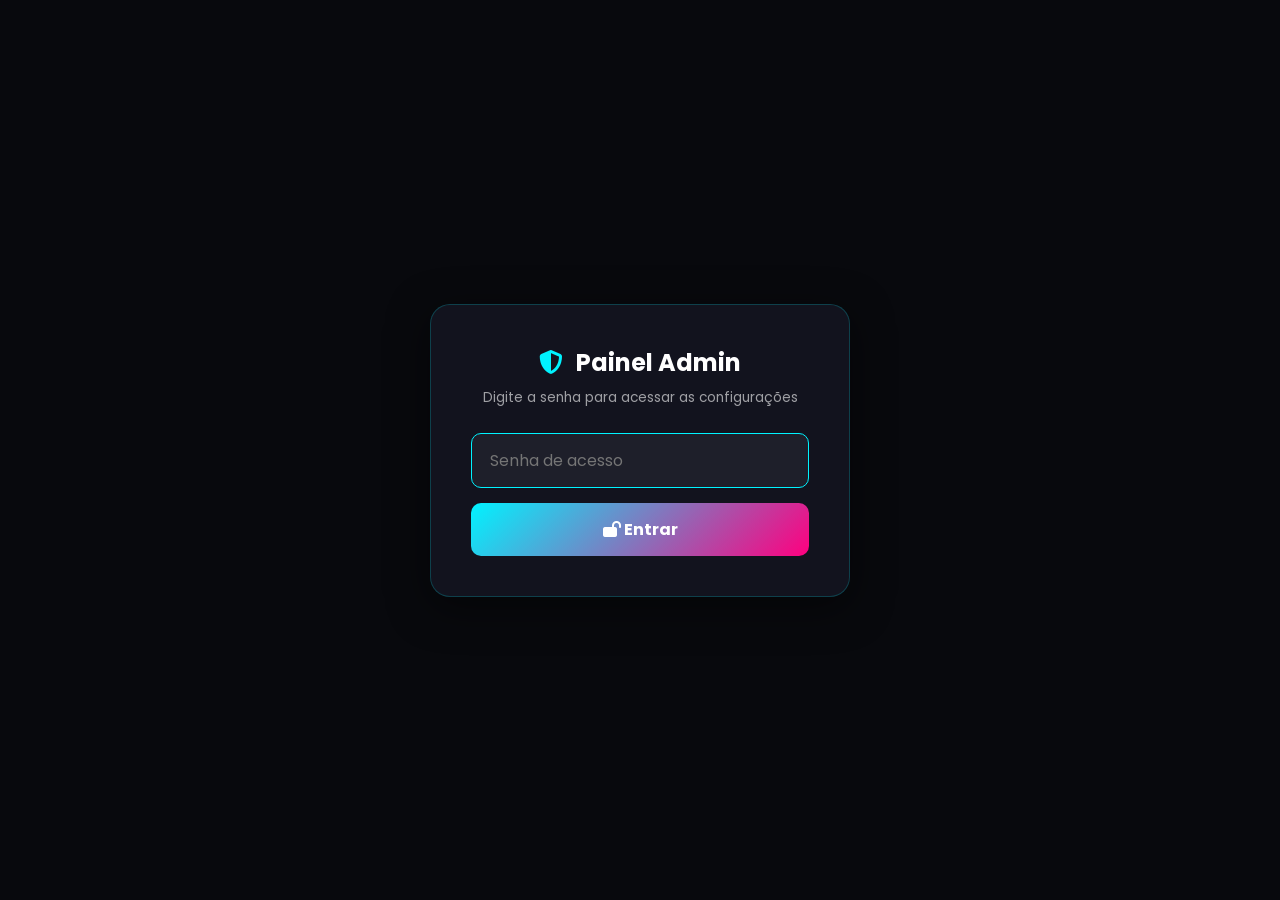
==== admin.html @ 933b1746 "Fix code review: secure logo preview, encode radioName, validate stream URL Agent-Logs-Url: https://" ====
<!DOCTYPE html>
<html lang="pt-BR">
<head>
    <meta charset="UTF-8">
    <meta name="viewport" content="width=device-width, initial-scale=1.0">
    <title>Painel Administrativo | Web Rádio</title>
    <link rel="stylesheet" href="https://cdnjs.cloudflare.com/ajax/libs/font-awesome/6.4.0/css/all.min.css">
    <style>
        @import url('https://fonts.googleapis.com/css2?family=Poppins:wght@300;500;700&display=swap');
        :root {
            --bg: #08090d;
            --panel: rgba(20,22,35,0.85);
            --cyan: #00f3ff;
            --magenta: #ff007f;
            --border: rgba(0,243,255,0.2);
            --text: #fff;
            --text-dim: rgba(255,255,255,0.6);
            --success: #00b894;
            --danger: #e74c3c;
        }
        * { margin:0; padding:0; box-sizing:border-box; font-family:'Poppins',sans-serif; }
        body { background:var(--bg); color:var(--text); min-height:100vh; }

        /* Login Screen */
        .login-screen {
            display:flex; align-items:center; justify-content:center;
            min-height:100vh; padding:20px;
        }
        .login-box {
            background:var(--panel); border:1px solid var(--border);
            border-radius:20px; padding:40px; max-width:420px; width:100%;
            text-align:center; backdrop-filter:blur(15px);
            box-shadow:0 10px 40px rgba(0,0,0,0.5);
        }
        .login-box h1 { font-size:1.5rem; margin-bottom:8px; }
        .login-box h1 i { color:var(--cyan); margin-right:8px; }
        .login-box p { color:var(--text-dim); font-size:0.85rem; margin-bottom:25px; }
        .login-box input {
            width:100%; padding:14px 18px; border:1px solid var(--border);
            background:rgba(255,255,255,0.05); color:#fff; border-radius:10px;
            font-size:1rem; margin-bottom:15px; outline:none;
            transition:border-color 0.3s;
        }
        .login-box input:focus { border-color:var(--cyan); }
        .login-box .btn-login {
            width:100%; padding:14px; background:linear-gradient(135deg,var(--cyan),var(--magenta));
            border:none; border-radius:10px; color:#fff; font-size:1rem;
            font-weight:700; cursor:pointer; transition:transform 0.2s,box-shadow 0.2s;
        }
        .login-box .btn-login:hover { transform:translateY(-2px); box-shadow:0 5px 20px rgba(0,243,255,0.3); }
        .login-error { color:var(--danger); font-size:0.85rem; margin-bottom:10px; display:none; }

        /* Admin Panel */
        .admin-panel { display:none; padding:20px; max-width:1200px; margin:0 auto; }
        .admin-panel.active { display:block; }

        .admin-header {
            display:flex; justify-content:space-between; align-items:center;
            padding:15px 25px; background:var(--panel); border:1px solid var(--border);
            border-radius:15px; margin-bottom:25px; backdrop-filter:blur(15px);
        }
        .admin-header h1 { font-size:1.3rem; }
        .admin-header h1 i { color:var(--cyan); }
        .admin-header .btn-group { display:flex; gap:10px; }
        .btn-back, .btn-logout {
            padding:10px 18px; border:1px solid var(--border); background:rgba(255,255,255,0.05);
            color:var(--text); border-radius:8px; cursor:pointer; font-size:0.85rem;
            transition:all 0.3s;
        }
        .btn-back:hover { border-color:var(--cyan); background:rgba(0,243,255,0.1); }
        .btn-logout:hover { border-color:var(--danger); background:rgba(231,76,60,0.1); color:var(--danger); }

        /* Tabs */
        .admin-tabs {
            display:flex; gap:5px; margin-bottom:20px; flex-wrap:wrap;
            background:var(--panel); padding:8px; border-radius:12px;
            border:1px solid var(--border);
        }
        .admin-tab {
            padding:10px 20px; border:none; background:transparent;
            color:var(--text-dim); border-radius:8px; cursor:pointer;
            font-size:0.85rem; transition:all 0.3s; white-space:nowrap;
        }
        .admin-tab.active { background:rgba(0,243,255,0.15); color:var(--cyan); }
        .admin-tab:hover { color:var(--text); background:rgba(255,255,255,0.05); }

        /* Tab Content */
        .tab-content { display:none; }
        .tab-content.active { display:block; }

        .config-section {
            background:var(--panel); border:1px solid var(--border);
            border-radius:15px; padding:25px; margin-bottom:20px;
            backdrop-filter:blur(15px);
        }
        .config-section h2 {
            font-size:1.1rem; margin-bottom:15px; padding-bottom:10px;
            border-bottom:1px solid var(--border);
        }
        .config-section h2 i { color:var(--cyan); margin-right:8px; }

        .form-group { margin-bottom:18px; }
        .form-group label {
            display:block; font-size:0.85rem; color:var(--text-dim);
            margin-bottom:6px; font-weight:500;
        }
        .form-group input, .form-group textarea, .form-group select {
            width:100%; padding:12px 16px; border:1px solid var(--border);
            background:rgba(255,255,255,0.05); color:#fff; border-radius:10px;
            font-size:0.9rem; outline:none; transition:border-color 0.3s;
            font-family:'Poppins',sans-serif;
        }
        .form-group input:focus, .form-group textarea:focus, .form-group select:focus {
            border-color:var(--cyan);
        }
        .form-group textarea { min-height:80px; resize:vertical; }
        .form-group select option { background:#1a1a2e; color:#fff; }
        .form-group small { display:block; color:var(--text-dim); font-size:0.75rem; margin-top:4px; }

        .form-row { display:grid; grid-template-columns:1fr 1fr; gap:15px; }
        @media(max-width:600px) { .form-row { grid-template-columns:1fr; } }

        .btn-save {
            padding:12px 30px; background:linear-gradient(135deg,var(--cyan),var(--magenta));
            border:none; border-radius:10px; color:#fff; font-size:0.95rem;
            font-weight:700; cursor:pointer; transition:transform 0.2s,box-shadow 0.2s;
        }
        .btn-save:hover { transform:translateY(-2px); box-shadow:0 5px 20px rgba(0,243,255,0.3); }

        .btn-reset {
            padding:12px 30px; border:1px solid var(--danger); background:transparent;
            border-radius:10px; color:var(--danger); font-size:0.95rem;
            cursor:pointer; transition:all 0.3s; margin-left:10px;
        }
        .btn-reset:hover { background:rgba(231,76,60,0.1); }

        .save-notice {
            display:inline-block; margin-left:15px; color:var(--success);
            font-size:0.85rem; opacity:0; transition:opacity 0.3s;
        }
        .save-notice.show { opacity:1; }

        /* Logo Preview */
        .logo-preview {
            width:80px; height:80px; border-radius:15px; border:2px solid var(--border);
            display:flex; align-items:center; justify-content:center;
            margin-top:8px; overflow:hidden; background:rgba(0,0,0,0.3);
        }
        .logo-preview img { max-width:100%; max-height:100%; object-fit:contain; }

        /* Program Cards */
        .program-list { display:flex; flex-direction:column; gap:12px; }
        .program-item {
            display:grid; grid-template-columns:120px 1fr 1fr 1fr auto; gap:10px;
            align-items:center; padding:12px; background:rgba(255,255,255,0.03);
            border-radius:10px; border:1px solid rgba(255,255,255,0.05);
        }
        .program-item input, .program-item select {
            padding:8px 12px; border:1px solid var(--border);
            background:rgba(255,255,255,0.05); color:#fff; border-radius:8px;
            font-size:0.8rem; outline:none;
        }
        .program-item .btn-remove {
            padding:8px 12px; border:1px solid var(--danger); background:transparent;
            color:var(--danger); border-radius:8px; cursor:pointer; font-size:0.8rem;
        }
        .program-item .btn-remove:hover { background:rgba(231,76,60,0.1); }
        .btn-add-program {
            padding:10px 20px; border:1px dashed var(--cyan); background:transparent;
            color:var(--cyan); border-radius:10px; cursor:pointer; font-size:0.85rem;
            margin-top:10px; transition:all 0.3s;
        }
        .btn-add-program:hover { background:rgba(0,243,255,0.1); }
        @media(max-width:768px) {
            .program-item { grid-template-columns:1fr; }
        }

        /* Server Guide */
        .server-option {
            background:rgba(255,255,255,0.03); border:1px solid var(--border);
            border-radius:12px; padding:20px; margin-bottom:15px;
            transition:border-color 0.3s;
        }
        .server-option:hover { border-color:var(--cyan); }
        .server-option h3 { font-size:1rem; margin-bottom:5px; }
        .server-option h3 i { color:var(--cyan); margin-right:6px; }
        .server-option .server-desc { color:var(--text-dim); font-size:0.85rem; margin-bottom:12px; }
        .server-option .server-price { color:var(--success); font-weight:700; font-size:0.95rem; margin-bottom:10px; }
        .server-option .server-features { list-style:none; margin-bottom:12px; }
        .server-option .server-features li {
            padding:4px 0; font-size:0.8rem; color:var(--text-dim);
        }
        .server-option .server-features li i { color:var(--cyan); margin-right:6px; width:14px; }
        .server-steps {
            background:rgba(0,0,0,0.3); border-radius:10px; padding:15px;
            margin-top:10px;
        }
        .server-steps h4 { font-size:0.9rem; margin-bottom:10px; color:var(--cyan); }
        .server-steps ol { padding-left:20px; }
        .server-steps ol li {
            padding:5px 0; font-size:0.8rem; color:var(--text-dim); line-height:1.5;
        }
        .server-steps code {
            background:rgba(0,243,255,0.1); padding:2px 8px; border-radius:4px;
            font-size:0.75rem; color:var(--cyan);
        }

        .collapse-toggle {
            background:none; border:none; color:var(--cyan); cursor:pointer;
            font-size:0.85rem; padding:5px 0;
        }
        .collapse-content { display:none; }
        .collapse-content.open { display:block; }

        /* Color swatches */
        .color-input-wrap { display:flex; align-items:center; gap:10px; }
        .color-input-wrap input[type="color"] {
            width:50px; height:40px; border:none; border-radius:8px;
            cursor:pointer; background:transparent; padding:0;
        }
        .color-input-wrap input[type="text"] { flex:1; }
    </style>
</head>
<body>
    <!-- Login Screen -->
    <div class="login-screen" id="login-screen">
        <div class="login-box">
            <h1><i class="fa-solid fa-shield-halved"></i> Painel Admin</h1>
            <p>Digite a senha para acessar as configurações</p>
            <p class="login-error" id="login-error">Senha incorreta. Tente novamente.</p>
            <input type="password" id="login-password" placeholder="Senha de acesso" autofocus>
            <button class="btn-login" id="btn-login"><i class="fa-solid fa-lock-open"></i> Entrar</button>
        </div>
    </div>

    <!-- Admin Panel -->
    <div class="admin-panel" id="admin-panel">
        <div class="admin-header">
            <h1><i class="fa-solid fa-gear"></i> Painel Administrativo</h1>
            <div class="btn-group">
                <button class="btn-back" onclick="window.location.href='index.html'"><i class="fa-solid fa-arrow-left"></i> Ver Site</button>
                <button class="btn-logout" id="btn-logout"><i class="fa-solid fa-right-from-bracket"></i> Sair</button>
            </div>
        </div>

        <!-- Tabs -->
        <div class="admin-tabs" id="admin-tabs">
            <button class="admin-tab active" data-tab="geral"><i class="fa-solid fa-sliders"></i> Geral</button>
            <button class="admin-tab" data-tab="contato"><i class="fa-solid fa-address-book"></i> Contato</button>
            <button class="admin-tab" data-tab="social"><i class="fa-solid fa-share-nodes"></i> Redes Sociais</button>
            <button class="admin-tab" data-tab="programacao"><i class="fa-solid fa-calendar-days"></i> Programação</button>
            <button class="admin-tab" data-tab="visual"><i class="fa-solid fa-palette"></i> Visual</button>
            <button class="admin-tab" data-tab="servidor"><i class="fa-solid fa-server"></i> Servidor de Música</button>
            <button class="admin-tab" data-tab="seguranca"><i class="fa-solid fa-lock"></i> Segurança</button>
        </div>

        <!-- Tab: Geral -->
        <div class="tab-content active" id="tab-geral">
            <div class="config-section">
                <h2><i class="fa-solid fa-radio"></i> Identidade da Rádio</h2>
                <div class="form-row">
                    <div class="form-group">
                        <label>Nome da Rádio</label>
                        <input type="text" id="cfg-radio-name" placeholder="Ex: Minha Web Rádio">
                    </div>
                    <div class="form-group">
                        <label>Slogan / Subtítulo</label>
                        <input type="text" id="cfg-radio-slogan" placeholder="Ex: A melhor rádio online">
                    </div>
                </div>
                <div class="form-group">
                    <label>Título da Página (Browser Tab)</label>
                    <input type="text" id="cfg-page-title" placeholder="Ex: Minha Rádio | Streaming Premium">
                </div>
                <div class="form-group">
                    <label>URL do Logo (imagem)</label>
                    <input type="text" id="cfg-logo-url" placeholder="Ex: logo.png ou https://...">
                    <small>Deixe vazio para usar o ícone padrão</small>
                    <div class="logo-preview" id="logo-preview">
                        <i class="fa-solid fa-image" style="color:var(--text-dim);font-size:1.5rem"></i>
                    </div>
                </div>
                <div class="form-group">
                    <label>Descrição da Rádio (seção Sobre)</label>
                    <textarea id="cfg-about-text" placeholder="Conte a história da sua rádio..."></textarea>
                </div>
                <div class="form-group">
                    <label>Texto do Rodapé (Copyright)</label>
                    <input type="text" id="cfg-footer-text" placeholder="Ex: © 2026 Minha Rádio. Todos os direitos reservados.">
                </div>
                <button class="btn-save" onclick="saveConfig()"><i class="fa-solid fa-floppy-disk"></i> Salvar</button>
                <span class="save-notice" id="save-notice-geral">✓ Salvo com sucesso!</span>
            </div>
        </div>

        <!-- Tab: Contato -->
        <div class="tab-content" id="tab-contato">
            <div class="config-section">
                <h2><i class="fa-solid fa-phone"></i> Informações de Contato</h2>
                <div class="form-row">
                    <div class="form-group">
                        <label>Telefone</label>
                        <input type="text" id="cfg-phone" placeholder="(11) 99999-9999">
                    </div>
                    <div class="form-group">
                        <label>WhatsApp</label>
                        <input type="text" id="cfg-whatsapp" placeholder="(11) 99999-9999">
                    </div>
                </div>
                <div class="form-group">
                    <label>Número WhatsApp (apenas números, com código do país)</label>
                    <input type="text" id="cfg-whatsapp-number" placeholder="5511999999999">
                    <small>Usado para o link do pedido musical via WhatsApp</small>
                </div>
                <div class="form-row">
                    <div class="form-group">
                        <label>E-mail</label>
                        <input type="email" id="cfg-email" placeholder="contato@minharadio.com.br">
                    </div>
                    <div class="form-group">
                        <label>Endereço</label>
                        <input type="text" id="cfg-address" placeholder="Rua ..., 123 - Centro">
                    </div>
                </div>
                <button class="btn-save" onclick="saveConfig()"><i class="fa-solid fa-floppy-disk"></i> Salvar</button>
                <span class="save-notice" id="save-notice-contato">✓ Salvo com sucesso!</span>
            </div>
        </div>

        <!-- Tab: Social -->
        <div class="tab-content" id="tab-social">
            <div class="config-section">
                <h2><i class="fa-solid fa-share-nodes"></i> Redes Sociais</h2>
                <p style="color:var(--text-dim);font-size:0.85rem;margin-bottom:15px">Insira a URL completa de cada rede social. Deixe em branco para ocultar.</p>
                <div class="form-row">
                    <div class="form-group">
                        <label><i class="fa-brands fa-instagram"></i> Instagram</label>
                        <input type="url" id="cfg-instagram" placeholder="https://instagram.com/...">
                    </div>
                    <div class="form-group">
                        <label><i class="fa-brands fa-facebook"></i> Facebook</label>
                        <input type="url" id="cfg-facebook" placeholder="https://facebook.com/...">
                    </div>
                </div>
                <div class="form-row">
                    <div class="form-group">
                        <label><i class="fa-brands fa-youtube"></i> YouTube</label>
                        <input type="url" id="cfg-youtube" placeholder="https://youtube.com/...">
                    </div>
                    <div class="form-group">
                        <label><i class="fa-brands fa-tiktok"></i> TikTok</label>
                        <input type="url" id="cfg-tiktok" placeholder="https://tiktok.com/...">
                    </div>
                </div>
                <div class="form-row">
                    <div class="form-group">
                        <label><i class="fa-brands fa-whatsapp"></i> WhatsApp (link)</label>
                        <input type="url" id="cfg-whatsapp-link" placeholder="https://wa.me/5511999999999">
                    </div>
                    <div class="form-group">
                        <label><i class="fa-brands fa-twitter"></i> Twitter / X</label>
                        <input type="url" id="cfg-twitter" placeholder="https://twitter.com/...">
                    </div>
                </div>
                <button class="btn-save" onclick="saveConfig()"><i class="fa-solid fa-floppy-disk"></i> Salvar</button>
                <span class="save-notice" id="save-notice-social">✓ Salvo com sucesso!</span>
            </div>
        </div>

        <!-- Tab: Programação -->
        <div class="tab-content" id="tab-programacao">
            <div class="config-section">
                <h2><i class="fa-solid fa-calendar-days"></i> Grade de Programação</h2>
                <p style="color:var(--text-dim);font-size:0.85rem;margin-bottom:15px">Configure os programas da sua rádio. Adicione, edite ou remova programas.</p>
                <div class="program-list" id="program-list">
                    <!-- Programs are dynamically generated -->
                </div>
                <button class="btn-add-program" id="btn-add-program"><i class="fa-solid fa-plus"></i> Adicionar Programa</button>
                <br><br>
                <button class="btn-save" onclick="saveConfig()"><i class="fa-solid fa-floppy-disk"></i> Salvar</button>
                <span class="save-notice" id="save-notice-programacao">✓ Salvo com sucesso!</span>
            </div>
        </div>

        <!-- Tab: Visual -->
        <div class="tab-content" id="tab-visual">
            <div class="config-section">
                <h2><i class="fa-solid fa-palette"></i> Personalização Visual</h2>
                <div class="form-row">
                    <div class="form-group">
                        <label>Cor Principal (Neon)</label>
                        <div class="color-input-wrap">
                            <input type="color" id="cfg-color-primary" value="#00f3ff">
                            <input type="text" id="cfg-color-primary-text" value="#00f3ff" placeholder="#00f3ff">
                        </div>
                    </div>
                    <div class="form-group">
                        <label>Cor Secundária (Accent)</label>
                        <div class="color-input-wrap">
                            <input type="color" id="cfg-color-secondary" value="#ff007f">
                            <input type="text" id="cfg-color-secondary-text" value="#ff007f" placeholder="#ff007f">
                        </div>
                    </div>
                </div>
                <div class="form-group">
                    <label>Cor de Fundo</label>
                    <div class="color-input-wrap">
                        <input type="color" id="cfg-color-bg" value="#08090d">
                        <input type="text" id="cfg-color-bg-text" value="#08090d" placeholder="#08090d">
                    </div>
                </div>
                <button class="btn-save" onclick="saveConfig()"><i class="fa-solid fa-floppy-disk"></i> Salvar</button>
                <span class="save-notice" id="save-notice-visual">✓ Salvo com sucesso!</span>
            </div>
        </div>

        <!-- Tab: Servidor -->
        <div class="tab-content" id="tab-servidor">
            <div class="config-section">
                <h2><i class="fa-solid fa-server"></i> Configuração do Servidor de Música</h2>
                <p style="color:var(--text-dim);font-size:0.85rem;margin-bottom:15px">
                    Para transmitir músicas na sua web rádio, você precisa de um servidor de streaming. Abaixo estão as opções mais populares com instruções passo a passo.
                </p>

                <div class="form-group">
                    <label>URL do Stream de Áudio (usado pelo player)</label>
                    <input type="text" id="cfg-stream-url" placeholder="Ex: https://seuservidor.com:8000/stream">
                    <small>Se configurado, o player usará este stream ao vivo em vez de arquivos locais</small>
                </div>

                <br>
                <h3 style="font-size:1rem;margin-bottom:15px;color:var(--cyan)"><i class="fa-solid fa-list-check"></i> Opções de Servidores Populares</h3>

                <!-- Icecast -->
                <div class="server-option">
                    <h3><i class="fa-solid fa-broadcast-tower"></i> Icecast2 (Gratuito / Open Source)</h3>
                    <p class="server-desc">O servidor de streaming mais usado para web rádios. Gratuito, código aberto e muito confiável.</p>
                    <p class="server-price"><i class="fa-solid fa-tag"></i> Gratuito (necessita VPS/servidor próprio)</p>
                    <ul class="server-features">
                        <li><i class="fa-solid fa-check"></i> Suporte a MP3 e OGG Vorbis</li>
                        <li><i class="fa-solid fa-check"></i> Múltiplos pontos de montagem</li>
                        <li><i class="fa-solid fa-check"></i> Painel web de administração</li>
                        <li><i class="fa-solid fa-check"></i> Estatísticas de ouvintes em tempo real</li>
                        <li><i class="fa-solid fa-check"></i> Compatível com Linux, Windows e macOS</li>
                    </ul>
                    <button class="collapse-toggle" onclick="toggleCollapse(this)"><i class="fa-solid fa-chevron-down"></i> Ver Passo a Passo</button>
                    <div class="collapse-content">
                        <div class="server-steps">
                            <h4><i class="fa-solid fa-terminal"></i> Instalação no Ubuntu/Debian</h4>
                            <ol>
                                <li>Contrate um VPS (DigitalOcean, Vultr, Linode, Contabo, etc.) com Ubuntu 22.04+</li>
                                <li>Acesse o servidor via SSH: <code>ssh root@seu-ip</code></li>
                                <li>Atualize o sistema: <code>sudo apt update &amp;&amp; sudo apt upgrade -y</code></li>
                                <li>Instale o Icecast2: <code>sudo apt install icecast2 -y</code></li>
                                <li>Configure durante a instalação: defina hostname, senhas de admin e source</li>
                                <li>Edite o arquivo de configuração: <code>sudo nano /etc/icecast2/icecast.xml</code></li>
                                <li>Ajuste as senhas, porta (padrão 8000) e limites de ouvintes</li>
                                <li>Inicie o servidor: <code>sudo systemctl start icecast2</code></li>
                                <li>Habilite inicialização automática: <code>sudo systemctl enable icecast2</code></li>
                                <li>Acesse o painel: <code>http://seu-ip:8000</code></li>
                                <li>Instale o Liquidsoap para automatizar playlists: <code>sudo apt install liquidsoap -y</code></li>
                                <li>Crie o script de playlist em <code>/etc/liquidsoap/radio.liq</code></li>
                                <li>Coloque a URL do stream no campo acima: <code>http://seu-ip:8000/stream</code></li>
                            </ol>
                        </div>
                    </div>
                </div>

                <!-- SHOUTcast -->
                <div class="server-option">
                    <h3><i class="fa-solid fa-tower-broadcast"></i> SHOUTcast (Freemium)</h3>
                    <p class="server-desc">Plataforma clássica e confiável para streaming de áudio. Versão DNAS gratuita disponível.</p>
                    <p class="server-price"><i class="fa-solid fa-tag"></i> Gratuito (DNAS) / Planos pagos a partir de $4.95/mês</p>
                    <ul class="server-features">
                        <li><i class="fa-solid fa-check"></i> Suporte a MP3 e AAC+</li>
                        <li><i class="fa-solid fa-check"></i> Painel de controle web</li>
                        <li><i class="fa-solid fa-check"></i> Suporte a playlists automáticas</li>
                        <li><i class="fa-solid fa-check"></i> Autosave e recuperação</li>
                        <li><i class="fa-solid fa-check"></i> Listagem no diretório SHOUTcast</li>
                    </ul>
                    <button class="collapse-toggle" onclick="toggleCollapse(this)"><i class="fa-solid fa-chevron-down"></i> Ver Passo a Passo</button>
                    <div class="collapse-content">
                        <div class="server-steps">
                            <h4><i class="fa-solid fa-terminal"></i> Instalação</h4>
                            <ol>
                                <li>Acesse <code>shoutcast.com</code> e baixe o SHOUTcast DNAS</li>
                                <li>Contrate um VPS ou servidor dedicado</li>
                                <li>Faça upload do DNAS para o servidor</li>
                                <li>Extraia: <code>tar -xvf sc_serv*.tar.gz</code></li>
                                <li>Configure o arquivo <code>sc_serv.conf</code>: defina porta, senha e limites</li>
                                <li>Inicie: <code>./sc_serv sc_serv.conf</code></li>
                                <li>Use o SHOUTcast Transcoder ou BUTT para enviar o áudio</li>
                                <li>Acesse: <code>http://seu-ip:8000</code></li>
                                <li>Coloque a URL do stream no campo acima</li>
                            </ol>
                        </div>
                    </div>
                </div>

                <!-- AzuraCast -->
                <div class="server-option">
                    <h3><i class="fa-solid fa-cloud"></i> AzuraCast (Gratuito / All-in-One)</h3>
                    <p class="server-desc">Solução completa e moderna para web rádios. Instalação com Docker, painel completo e fácil de usar.</p>
                    <p class="server-price"><i class="fa-solid fa-tag"></i> 100% Gratuito e Open Source</p>
                    <ul class="server-features">
                        <li><i class="fa-solid fa-check"></i> Painel de administração completo e moderno</li>
                        <li><i class="fa-solid fa-check"></i> Upload de músicas via navegador</li>
                        <li><i class="fa-solid fa-check"></i> Playlists automáticas e agendamento</li>
                        <li><i class="fa-solid fa-check"></i> Estatísticas detalhadas</li>
                        <li><i class="fa-solid fa-check"></i> Suporte a Icecast e SHOUTcast integrados</li>
                        <li><i class="fa-solid fa-check"></i> Instalação com um comando</li>
                        <li><i class="fa-solid fa-star" style="color:#ffe66d"></i> Recomendado para iniciantes!</li>
                    </ul>
                    <button class="collapse-toggle" onclick="toggleCollapse(this)"><i class="fa-solid fa-chevron-down"></i> Ver Passo a Passo</button>
                    <div class="collapse-content">
                        <div class="server-steps">
                            <h4><i class="fa-solid fa-terminal"></i> Instalação com Docker (Recomendado)</h4>
                            <ol>
                                <li>Contrate um VPS com Ubuntu 22.04+ (mínimo 2GB RAM)</li>
                                <li>Acesse via SSH: <code>ssh root@seu-ip</code></li>
                                <li>Instale com um comando: <code>curl -fsSL https://raw.githubusercontent.com/AzuraCast/AzuraCast/main/docker.sh | bash</code></li>
                                <li>Siga as instruções na tela para configurar</li>
                                <li>Acesse o painel: <code>http://seu-ip</code></li>
                                <li>Crie sua primeira estação de rádio pelo painel</li>
                                <li>Faça upload das músicas diretamente pelo navegador</li>
                                <li>Crie playlists e configure horários</li>
                                <li>Copie a URL do stream público e cole no campo acima</li>
                                <li>Pronto! Sua rádio está no ar! 🎉</li>
                            </ol>
                        </div>
                    </div>
                </div>

                <!-- Hosting Services -->
                <div class="server-option">
                    <h3><i class="fa-solid fa-headset"></i> Serviços de Hospedagem (Pronto para Usar)</h3>
                    <p class="server-desc">Se você não quer configurar servidor, contrate um serviço pronto. Apenas envie suas músicas e comece a transmitir.</p>
                    <p class="server-price"><i class="fa-solid fa-tag"></i> A partir de R$29,90/mês</p>
                    <ul class="server-features">
                        <li><i class="fa-solid fa-check"></i> <strong>Radiol.com.br</strong> — Planos a partir de R$29,90/mês</li>
                        <li><i class="fa-solid fa-check"></i> <strong>HostMídia</strong> — Streaming profissional</li>
                        <li><i class="fa-solid fa-check"></i> <strong>Maxcast</strong> — Servidor para web rádios</li>
                        <li><i class="fa-solid fa-check"></i> <strong>StreamBR</strong> — Hospedagem nacional</li>
                        <li><i class="fa-solid fa-check"></i> <strong>Zeno.fm</strong> — Plano gratuito disponível (com anúncios)</li>
                    </ul>
                    <button class="collapse-toggle" onclick="toggleCollapse(this)"><i class="fa-solid fa-chevron-down"></i> Ver Passo a Passo</button>
                    <div class="collapse-content">
                        <div class="server-steps">
                            <h4><i class="fa-solid fa-list-ol"></i> Como Contratar e Configurar</h4>
                            <ol>
                                <li>Escolha um dos serviços acima e crie uma conta</li>
                                <li>Selecione o plano adequado (quantidade de ouvintes simultâneos)</li>
                                <li>Após a ativação, você receberá os dados do servidor (IP, porta, senha)</li>
                                <li>Faça upload das suas músicas pelo painel do serviço</li>
                                <li>Configure playlists e horários de programação</li>
                                <li>Copie a URL do stream fornecida pelo serviço</li>
                                <li>Cole a URL no campo "URL do Stream de Áudio" acima</li>
                                <li>Salve as configurações e teste no seu site!</li>
                            </ol>
                        </div>
                    </div>
                </div>

                <!-- BUTT -->
                <div class="server-option">
                    <h3><i class="fa-solid fa-microphone"></i> BUTT (Broadcast Using This Tool)</h3>
                    <p class="server-desc">Software gratuito para transmitir ao vivo do seu computador para o servidor Icecast ou SHOUTcast.</p>
                    <p class="server-price"><i class="fa-solid fa-tag"></i> Gratuito</p>
                    <ul class="server-features">
                        <li><i class="fa-solid fa-check"></i> Transmita ao vivo do seu PC</li>
                        <li><i class="fa-solid fa-check"></i> Compatível com Icecast e SHOUTcast</li>
                        <li><i class="fa-solid fa-check"></i> Windows, macOS e Linux</li>
                        <li><i class="fa-solid fa-check"></i> Ideal para locutores ao vivo</li>
                    </ul>
                    <button class="collapse-toggle" onclick="toggleCollapse(this)"><i class="fa-solid fa-chevron-down"></i> Ver Passo a Passo</button>
                    <div class="collapse-content">
                        <div class="server-steps">
                            <h4><i class="fa-solid fa-terminal"></i> Configuração do BUTT</h4>
                            <ol>
                                <li>Baixe o BUTT em <code>danielnoethen.de/butt</code></li>
                                <li>Instale e abra o programa</li>
                                <li>Clique em "Settings" → "Server"</li>
                                <li>Adicione seu servidor: IP, porta, senha e ponto de montagem</li>
                                <li>Configure a qualidade do áudio (128kbps MP3 recomendado)</li>
                                <li>Selecione a entrada de áudio (microfone ou placa de som virtual)</li>
                                <li>Clique em "Play" para iniciar a transmissão</li>
                                <li>Para usar com Icecast: selecione tipo "Icecast" e preencha os dados</li>
                            </ol>
                        </div>
                    </div>
                </div>

                <br>
                <button class="btn-save" onclick="saveConfig()"><i class="fa-solid fa-floppy-disk"></i> Salvar</button>
                <span class="save-notice" id="save-notice-servidor">✓ Salvo com sucesso!</span>
            </div>
        </div>

        <!-- Tab: Segurança -->
        <div class="tab-content" id="tab-seguranca">
            <div class="config-section">
                <h2><i class="fa-solid fa-lock"></i> Alterar Senha do Painel</h2>
                <p style="color:var(--text-dim);font-size:0.85rem;margin-bottom:15px">A alteração da senha é opcional. Se não quiser alterar, deixe os campos em branco.</p>
                <div class="form-group">
                    <label>Senha Atual</label>
                    <input type="password" id="cfg-current-password" placeholder="Digite a senha atual">
                </div>
                <div class="form-group">
                    <label>Nova Senha</label>
                    <input type="password" id="cfg-new-password" placeholder="Digite a nova senha">
                </div>
                <div class="form-group">
                    <label>Confirmar Nova Senha</label>
                    <input type="password" id="cfg-confirm-password" placeholder="Confirme a nova senha">
                </div>
                <button class="btn-save" onclick="changePassword()"><i class="fa-solid fa-key"></i> Alterar Senha</button>
                <span class="save-notice" id="save-notice-seguranca"></span>
                <hr style="border-color:var(--border);margin:25px 0">
                <h2><i class="fa-solid fa-rotate-left"></i> Resetar Configurações</h2>
                <p style="color:var(--text-dim);font-size:0.85rem;margin-bottom:15px">Remove todas as personalizações e volta ao padrão original.</p>
                <button class="btn-reset" onclick="resetConfig()"><i class="fa-solid fa-trash"></i> Resetar Tudo</button>
            </div>
        </div>
    </div>

    <script>
    // =============================================
    // ADMIN PANEL LOGIC
    // =============================================
    const DEFAULT_PASSWORD = 'konex2026';
    const STORAGE_KEY = 'webradio_config';
    const PASSWORD_KEY = 'webradio_admin_password';

    // Get current password (custom or default)
    function getCurrentPassword() {
        return localStorage.getItem(PASSWORD_KEY) || DEFAULT_PASSWORD;
    }

    // Default programs
    const DEFAULT_PROGRAMS = [
        { time: '06:00 - 09:00', name: 'Bom Dia Rádio', desc: 'Comece o dia com as melhores músicas e notícias', dj: 'DJ Carlos', icon: 'sun' },
        { time: '09:00 - 12:00', name: 'Manhã Musical', desc: 'Pop, Rock e MPB para animar sua manhã', dj: 'DJ Ana', icon: 'music' },
        { time: '12:00 - 14:00', name: 'Hora do Almoço', desc: 'Músicas relaxantes para o intervalo', dj: 'DJ Roberto', icon: 'utensils' },
        { time: '14:00 - 17:00', name: 'Tarde Elétrica', desc: 'Eletrônica, Dance e Remix', dj: 'DJ Max', icon: 'bolt' },
        { time: '17:00 - 20:00', name: 'Sertanejo & Forró', desc: 'O melhor do sertanejo e forró', dj: 'DJ Paula', icon: 'guitar' },
        { time: '20:00 - 00:00', name: 'Noite Show', desc: 'Flashback, R&B e Românticas', dj: 'DJ Léo', icon: 'moon' }
    ];

    const ICON_OPTIONS = [
        { value: 'sun', label: '☀️ Sol' },
        { value: 'music', label: '🎵 Música' },
        { value: 'utensils', label: '🍴 Refeição' },
        { value: 'bolt', label: '⚡ Energia' },
        { value: 'guitar', label: '🎸 Guitarra' },
        { value: 'moon', label: '🌙 Lua' },
        { value: 'microphone', label: '🎤 Microfone' },
        { value: 'headphones', label: '🎧 Fones' },
        { value: 'star', label: '⭐ Estrela' },
        { value: 'heart', label: '❤️ Coração' },
        { value: 'fire', label: '🔥 Fogo' },
        { value: 'radio', label: '📻 Rádio' }
    ];

    // Load config from localStorage
    function loadConfig() {
        const saved = localStorage.getItem(STORAGE_KEY);
        return saved ? JSON.parse(saved) : {};
    }

    // Save config to localStorage
    function saveConfig() {
        const config = {
            radioName: document.getElementById('cfg-radio-name').value,
            radioSlogan: document.getElementById('cfg-radio-slogan').value,
            pageTitle: document.getElementById('cfg-page-title').value,
            logoUrl: document.getElementById('cfg-logo-url').value,
            aboutText: document.getElementById('cfg-about-text').value,
            footerText: document.getElementById('cfg-footer-text').value,
            phone: document.getElementById('cfg-phone').value,
            whatsapp: document.getElementById('cfg-whatsapp').value,
            whatsappNumber: document.getElementById('cfg-whatsapp-number').value,
            email: document.getElementById('cfg-email').value,
            address: document.getElementById('cfg-address').value,
            instagram: document.getElementById('cfg-instagram').value,
            facebook: document.getElementById('cfg-facebook').value,
            youtube: document.getElementById('cfg-youtube').value,
            tiktok: document.getElementById('cfg-tiktok').value,
            whatsappLink: document.getElementById('cfg-whatsapp-link').value,
            twitter: document.getElementById('cfg-twitter').value,
            colorPrimary: document.getElementById('cfg-color-primary').value,
            colorSecondary: document.getElementById('cfg-color-secondary').value,
            colorBg: document.getElementById('cfg-color-bg').value,
            streamUrl: document.getElementById('cfg-stream-url').value,
            programs: getProgramsFromUI()
        };

        localStorage.setItem(STORAGE_KEY, JSON.stringify(config));

        // Show save notices
        document.querySelectorAll('.save-notice').forEach(el => {
            el.textContent = '✓ Salvo com sucesso!';
            el.style.color = 'var(--success)';
            el.classList.add('show');
            setTimeout(() => el.classList.remove('show'), 3000);
        });
    }

    // Get programs from UI
    function getProgramsFromUI() {
        const items = document.querySelectorAll('.program-item');
        const programs = [];
        items.forEach(item => {
            const inputs = item.querySelectorAll('input');
            const select = item.querySelector('select');
            programs.push({
                time: inputs[0].value,
                name: inputs[1].value,
                desc: inputs[2].value,
                dj: inputs[3].value,
                icon: select ? select.value : 'music'
            });
        });
        return programs;
    }

    // Populate form fields from config
    function populateForm() {
        const config = loadConfig();

        document.getElementById('cfg-radio-name').value = config.radioName || '';
        document.getElementById('cfg-radio-slogan').value = config.radioSlogan || '';
        document.getElementById('cfg-page-title').value = config.pageTitle || '';
        document.getElementById('cfg-logo-url').value = config.logoUrl || '';
        document.getElementById('cfg-about-text').value = config.aboutText || '';
        document.getElementById('cfg-footer-text').value = config.footerText || '';
        document.getElementById('cfg-phone').value = config.phone || '';
        document.getElementById('cfg-whatsapp').value = config.whatsapp || '';
        document.getElementById('cfg-whatsapp-number').value = config.whatsappNumber || '';
        document.getElementById('cfg-email').value = config.email || '';
        document.getElementById('cfg-address').value = config.address || '';
        document.getElementById('cfg-instagram').value = config.instagram || '';
        document.getElementById('cfg-facebook').value = config.facebook || '';
        document.getElementById('cfg-youtube').value = config.youtube || '';
        document.getElementById('cfg-tiktok').value = config.tiktok || '';
        document.getElementById('cfg-whatsapp-link').value = config.whatsappLink || '';
        document.getElementById('cfg-twitter').value = config.twitter || '';
        document.getElementById('cfg-stream-url').value = config.streamUrl || '';

        // Colors
        const cp = config.colorPrimary || '#00f3ff';
        const cs = config.colorSecondary || '#ff007f';
        const cb = config.colorBg || '#08090d';
        document.getElementById('cfg-color-primary').value = cp;
        document.getElementById('cfg-color-primary-text').value = cp;
        document.getElementById('cfg-color-secondary').value = cs;
        document.getElementById('cfg-color-secondary-text').value = cs;
        document.getElementById('cfg-color-bg').value = cb;
        document.getElementById('cfg-color-bg-text').value = cb;

        // Logo preview
        updateLogoPreview();

        // Programs
        renderPrograms(config.programs || DEFAULT_PROGRAMS);
    }

    // Logo preview
    function updateLogoPreview() {
        const url = document.getElementById('cfg-logo-url').value;
        const preview = document.getElementById('logo-preview');
        if (url) {
            preview.innerHTML = '';
            const img = document.createElement('img');
            img.src = url;
            img.alt = 'Logo';
            preview.appendChild(img);
        } else {
            preview.innerHTML = '<i class="fa-solid fa-image" style="color:var(--text-dim);font-size:1.5rem"></i>';
        }
    }

    function escapeHtml(str) {
        const div = document.createElement('div');
        div.appendChild(document.createTextNode(str));
        return div.innerHTML;
    }

    // Render programs
    function renderPrograms(programs) {
        const list = document.getElementById('program-list');
        list.innerHTML = '';
        programs.forEach((prog, index) => {
            const item = document.createElement('div');
            item.className = 'program-item';

            let iconOptions = ICON_OPTIONS.map(opt =>
                '<option value="' + opt.value + '"' + (opt.value === prog.icon ? ' selected' : '') + '>' + opt.label + '</option>'
            ).join('');

            item.innerHTML =
                '<input type="text" value="' + escapeHtml(prog.time) + '" placeholder="Horário">' +
                '<input type="text" value="' + escapeHtml(prog.name) + '" placeholder="Nome do Programa">' +
                '<input type="text" value="' + escapeHtml(prog.desc) + '" placeholder="Descrição">' +
                '<input type="text" value="' + escapeHtml(prog.dj) + '" placeholder="DJ / Locutor">' +
                '<select>' + iconOptions + '</select>' +
                '<button class="btn-remove" onclick="removeProgram(this)"><i class="fa-solid fa-trash"></i></button>';

            list.appendChild(item);
        });
    }

    function removeProgram(btn) {
        btn.closest('.program-item').remove();
    }

    // Password change
    function changePassword() {
        const current = document.getElementById('cfg-current-password').value;
        const newPass = document.getElementById('cfg-new-password').value;
        const confirm = document.getElementById('cfg-confirm-password').value;
        const notice = document.getElementById('save-notice-seguranca');

        if (current !== getCurrentPassword()) {
            notice.textContent = '✗ Senha atual incorreta!';
            notice.style.color = 'var(--danger)';
            notice.classList.add('show');
            setTimeout(() => notice.classList.remove('show'), 3000);
            return;
        }

        if (!newPass) {
            notice.textContent = '✗ Digite a nova senha!';
            notice.style.color = 'var(--danger)';
            notice.classList.add('show');
            setTimeout(() => notice.classList.remove('show'), 3000);
            return;
        }

        if (newPass !== confirm) {
            notice.textContent = '✗ As senhas não coincidem!';
            notice.style.color = 'var(--danger)';
            notice.classList.add('show');
            setTimeout(() => notice.classList.remove('show'), 3000);
            return;
        }

        localStorage.setItem(PASSWORD_KEY, newPass);
        notice.textContent = '✓ Senha alterada com sucesso!';
        notice.style.color = 'var(--success)';
        notice.classList.add('show');
        document.getElementById('cfg-current-password').value = '';
        document.getElementById('cfg-new-password').value = '';
        document.getElementById('cfg-confirm-password').value = '';
        setTimeout(() => notice.classList.remove('show'), 3000);
    }

    // Reset config
    function resetConfig() {
        if (confirm('Tem certeza? Todas as configurações serão removidas e o site voltará ao padrão original.')) {
            localStorage.removeItem(STORAGE_KEY);
            populateForm();
            alert('✅ Configurações resetadas! O site voltou ao padrão.');
        }
    }

    // Toggle collapse sections
    function toggleCollapse(btn) {
        const content = btn.nextElementSibling;
        content.classList.toggle('open');
        const icon = btn.querySelector('i');
        if (content.classList.contains('open')) {
            icon.className = 'fa-solid fa-chevron-up';
            btn.innerHTML = '<i class="fa-solid fa-chevron-up"></i> Ocultar Passo a Passo';
        } else {
            icon.className = 'fa-solid fa-chevron-down';
            btn.innerHTML = '<i class="fa-solid fa-chevron-down"></i> Ver Passo a Passo';
        }
    }

    // =============================================
    // INIT
    // =============================================
    document.addEventListener('DOMContentLoaded', () => {
        const loginScreen = document.getElementById('login-screen');
        const adminPanel = document.getElementById('admin-panel');
        const loginBtn = document.getElementById('btn-login');
        const loginPassword = document.getElementById('login-password');
        const loginError = document.getElementById('login-error');
        const logoutBtn = document.getElementById('btn-logout');

        // Login
        function doLogin() {
            const password = loginPassword.value;
            if (password === getCurrentPassword()) {
                loginScreen.style.display = 'none';
                adminPanel.classList.add('active');
                populateForm();
            } else {
                loginError.style.display = 'block';
                loginPassword.value = '';
                loginPassword.focus();
            }
        }

        loginBtn.addEventListener('click', doLogin);
        loginPassword.addEventListener('keypress', (e) => {
            if (e.key === 'Enter') doLogin();
        });

        // Logout
        logoutBtn.addEventListener('click', () => {
            adminPanel.classList.remove('active');
            loginScreen.style.display = 'flex';
            loginPassword.value = '';
            loginError.style.display = 'none';
        });

        // Tabs
        document.querySelectorAll('.admin-tab').forEach(tab => {
            tab.addEventListener('click', () => {
                document.querySelectorAll('.admin-tab').forEach(t => t.classList.remove('active'));
                document.querySelectorAll('.tab-content').forEach(c => c.classList.remove('active'));
                tab.classList.add('active');
                document.getElementById('tab-' + tab.dataset.tab).classList.add('active');
            });
        });

        // Add program button
        document.getElementById('btn-add-program').addEventListener('click', () => {
            const list = document.getElementById('program-list');
            const item = document.createElement('div');
            item.className = 'program-item';
            let iconOptions = ICON_OPTIONS.map(opt =>
                '<option value="' + opt.value + '">' + opt.label + '</option>'
            ).join('');
            item.innerHTML =
                '<input type="text" placeholder="Horário">' +
                '<input type="text" placeholder="Nome do Programa">' +
                '<input type="text" placeholder="Descrição">' +
                '<input type="text" placeholder="DJ / Locutor">' +
                '<select>' + iconOptions + '</select>' +
                '<button class="btn-remove" onclick="removeProgram(this)"><i class="fa-solid fa-trash"></i></button>';
            list.appendChild(item);
        });

        // Color sync
        function syncColors(colorId, textId) {
            const color = document.getElementById(colorId);
            const text = document.getElementById(textId);
            color.addEventListener('input', () => { text.value = color.value; });
            text.addEventListener('input', () => {
                if (/^#[0-9A-Fa-f]{6}$/.test(text.value)) {
                    color.value = text.value;
                }
            });
        }
        syncColors('cfg-color-primary', 'cfg-color-primary-text');
        syncColors('cfg-color-secondary', 'cfg-color-secondary-text');
        syncColors('cfg-color-bg', 'cfg-color-bg-text');

        // Logo preview on change
        document.getElementById('cfg-logo-url').addEventListener('input', updateLogoPreview);
    });
    </script>
</body>
</html>
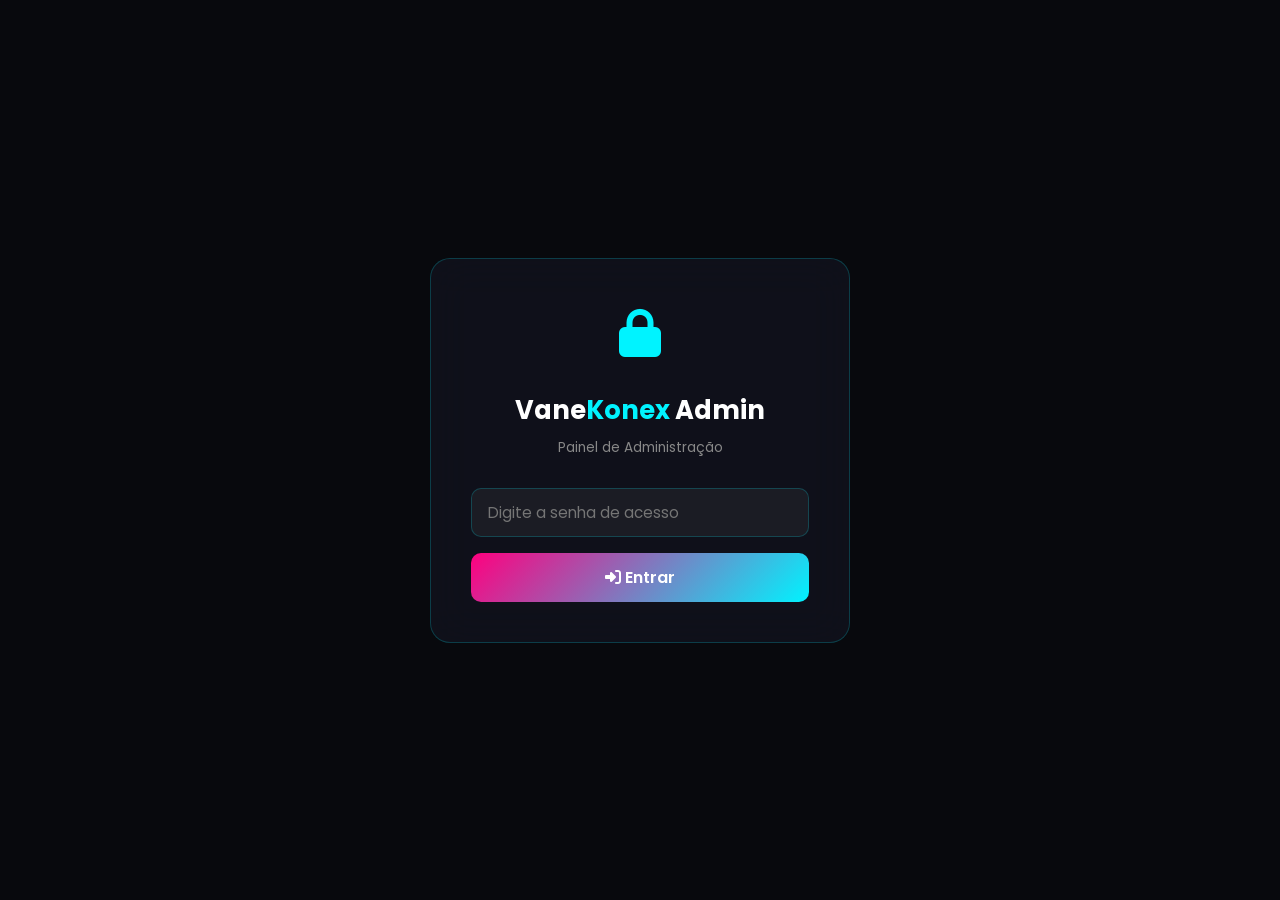
==== commit 3f1724aa: "Add admin panel, locutora section, VDJ integration, remove artistas - Remove 'Artistas em Destaque' " ====
--- a/admin.html
+++ b/admin.html
@@ -3,304 +3,435 @@
 <head>
     <meta charset="UTF-8">
     <meta name="viewport" content="width=device-width, initial-scale=1.0">
-    <title>Painel Administrativo | Web Rádio</title>
+    <title>Admin - VaneKonex Rádio</title>
     <link rel="stylesheet" href="https://cdnjs.cloudflare.com/ajax/libs/font-awesome/6.4.0/css/all.min.css">
     <style>
         @import url('https://fonts.googleapis.com/css2?family=Poppins:wght@300;500;700&display=swap');
+
         :root {
-            --bg: #08090d;
-            --panel: rgba(20,22,35,0.85);
-            --cyan: #00f3ff;
-            --magenta: #ff007f;
-            --border: rgba(0,243,255,0.2);
-            --text: #fff;
-            --text-dim: rgba(255,255,255,0.6);
-            --success: #00b894;
-            --danger: #e74c3c;
-        }
-        * { margin:0; padding:0; box-sizing:border-box; font-family:'Poppins',sans-serif; }
-        body { background:var(--bg); color:var(--text); min-height:100vh; }
+            --bg-color: #08090d;
+            --neon-cyan: #00f3ff;
+            --neon-magenta: #ff007f;
+            --glass-bg: rgba(20, 22, 35, 0.6);
+            --glass-border: rgba(0, 243, 255, 0.2);
+        }
+
+        * { margin: 0; padding: 0; box-sizing: border-box; font-family: 'Poppins', sans-serif; }
+        html { scroll-behavior: smooth; }
+
+        body {
+            background-color: var(--bg-color);
+            color: #fff;
+            min-height: 100vh;
+            overflow-x: hidden;
+        }
 
         /* Login Screen */
         .login-screen {
-            display:flex; align-items:center; justify-content:center;
-            min-height:100vh; padding:20px;
-        }
-        .login-box {
-            background:var(--panel); border:1px solid var(--border);
-            border-radius:20px; padding:40px; max-width:420px; width:100%;
-            text-align:center; backdrop-filter:blur(15px);
-            box-shadow:0 10px 40px rgba(0,0,0,0.5);
-        }
-        .login-box h1 { font-size:1.5rem; margin-bottom:8px; }
-        .login-box h1 i { color:var(--cyan); margin-right:8px; }
-        .login-box p { color:var(--text-dim); font-size:0.85rem; margin-bottom:25px; }
-        .login-box input {
-            width:100%; padding:14px 18px; border:1px solid var(--border);
-            background:rgba(255,255,255,0.05); color:#fff; border-radius:10px;
-            font-size:1rem; margin-bottom:15px; outline:none;
-            transition:border-color 0.3s;
-        }
-        .login-box input:focus { border-color:var(--cyan); }
-        .login-box .btn-login {
-            width:100%; padding:14px; background:linear-gradient(135deg,var(--cyan),var(--magenta));
-            border:none; border-radius:10px; color:#fff; font-size:1rem;
-            font-weight:700; cursor:pointer; transition:transform 0.2s,box-shadow 0.2s;
-        }
-        .login-box .btn-login:hover { transform:translateY(-2px); box-shadow:0 5px 20px rgba(0,243,255,0.3); }
-        .login-error { color:var(--danger); font-size:0.85rem; margin-bottom:10px; display:none; }
-
-        /* Admin Panel */
-        .admin-panel { display:none; padding:20px; max-width:1200px; margin:0 auto; }
-        .admin-panel.active { display:block; }
+            display: flex;
+            align-items: center;
+            justify-content: center;
+            min-height: 100vh;
+            padding: 20px;
+        }
+        .login-card {
+            background: var(--glass-bg);
+            border: 1px solid var(--glass-border);
+            backdrop-filter: blur(20px);
+            border-radius: 20px;
+            padding: 40px;
+            width: 100%;
+            max-width: 420px;
+            text-align: center;
+        }
+        .login-card h1 {
+            font-size: 1.6rem;
+            margin-bottom: 8px;
+        }
+        .login-card h1 span { color: var(--neon-cyan); }
+        .login-card .login-subtitle {
+            color: #888;
+            font-size: 0.85rem;
+            margin-bottom: 30px;
+        }
+        .login-card .login-icon {
+            font-size: 3rem;
+            color: var(--neon-cyan);
+            margin-bottom: 20px;
+        }
+        .login-card input {
+            width: 100%;
+            padding: 12px 16px;
+            background: rgba(255,255,255,0.05);
+            border: 1px solid var(--glass-border);
+            border-radius: 10px;
+            color: #fff;
+            font-size: 0.95rem;
+            margin-bottom: 16px;
+            outline: none;
+            transition: border-color 0.3s;
+        }
+        .login-card input:focus {
+            border-color: var(--neon-cyan);
+        }
+        .login-error {
+            color: #e74c3c;
+            font-size: 0.82rem;
+            margin-bottom: 12px;
+            display: none;
+        }
+        .btn-login {
+            width: 100%;
+            padding: 12px;
+            background: linear-gradient(135deg, var(--neon-magenta), var(--neon-cyan));
+            border: none;
+            border-radius: 10px;
+            color: #fff;
+            font-size: 1rem;
+            font-weight: 600;
+            cursor: pointer;
+            transition: opacity 0.3s, transform 0.2s;
+        }
+        .btn-login:hover { opacity: 0.9; transform: translateY(-1px); }
+
+        /* Dashboard */
+        .dashboard { display: none; }
+        .dashboard.active { display: block; }
 
         .admin-header {
-            display:flex; justify-content:space-between; align-items:center;
-            padding:15px 25px; background:var(--panel); border:1px solid var(--border);
-            border-radius:15px; margin-bottom:25px; backdrop-filter:blur(15px);
-        }
-        .admin-header h1 { font-size:1.3rem; }
-        .admin-header h1 i { color:var(--cyan); }
-        .admin-header .btn-group { display:flex; gap:10px; }
-        .btn-back, .btn-logout {
-            padding:10px 18px; border:1px solid var(--border); background:rgba(255,255,255,0.05);
-            color:var(--text); border-radius:8px; cursor:pointer; font-size:0.85rem;
-            transition:all 0.3s;
-        }
-        .btn-back:hover { border-color:var(--cyan); background:rgba(0,243,255,0.1); }
-        .btn-logout:hover { border-color:var(--danger); background:rgba(231,76,60,0.1); color:var(--danger); }
+            background: var(--glass-bg);
+            border-bottom: 1px solid var(--glass-border);
+            backdrop-filter: blur(20px);
+            padding: 14px 24px;
+            display: flex;
+            align-items: center;
+            justify-content: space-between;
+            position: sticky;
+            top: 0;
+            z-index: 100;
+        }
+        .admin-header h2 {
+            font-size: 1.1rem;
+            display: flex;
+            align-items: center;
+            gap: 10px;
+        }
+        .admin-header h2 span { color: var(--neon-cyan); }
+        .btn-logout {
+            padding: 8px 18px;
+            background: rgba(231,76,60,0.2);
+            border: 1px solid rgba(231,76,60,0.4);
+            border-radius: 8px;
+            color: #e74c3c;
+            cursor: pointer;
+            font-size: 0.82rem;
+            font-weight: 600;
+            transition: all 0.3s;
+        }
+        .btn-logout:hover {
+            background: rgba(231,76,60,0.35);
+        }
 
         /* Tabs */
         .admin-tabs {
-            display:flex; gap:5px; margin-bottom:20px; flex-wrap:wrap;
-            background:var(--panel); padding:8px; border-radius:12px;
-            border:1px solid var(--border);
+            display: flex;
+            flex-wrap: wrap;
+            gap: 6px;
+            padding: 16px 24px;
+            border-bottom: 1px solid rgba(255,255,255,0.05);
+            background: rgba(8,9,13,0.6);
         }
         .admin-tab {
-            padding:10px 20px; border:none; background:transparent;
-            color:var(--text-dim); border-radius:8px; cursor:pointer;
-            font-size:0.85rem; transition:all 0.3s; white-space:nowrap;
-        }
-        .admin-tab.active { background:rgba(0,243,255,0.15); color:var(--cyan); }
-        .admin-tab:hover { color:var(--text); background:rgba(255,255,255,0.05); }
-
-        /* Tab Content */
-        .tab-content { display:none; }
-        .tab-content.active { display:block; }
-
-        .config-section {
-            background:var(--panel); border:1px solid var(--border);
-            border-radius:15px; padding:25px; margin-bottom:20px;
-            backdrop-filter:blur(15px);
-        }
-        .config-section h2 {
-            font-size:1.1rem; margin-bottom:15px; padding-bottom:10px;
-            border-bottom:1px solid var(--border);
-        }
-        .config-section h2 i { color:var(--cyan); margin-right:8px; }
-
-        .form-group { margin-bottom:18px; }
+            padding: 8px 16px;
+            background: rgba(255,255,255,0.04);
+            border: 1px solid transparent;
+            border-radius: 8px;
+            color: #aaa;
+            cursor: pointer;
+            font-size: 0.8rem;
+            font-weight: 500;
+            transition: all 0.3s;
+            display: flex;
+            align-items: center;
+            gap: 6px;
+        }
+        .admin-tab:hover { color: #fff; background: rgba(255,255,255,0.08); }
+        .admin-tab.active {
+            color: var(--neon-cyan);
+            border-color: var(--neon-cyan);
+            background: rgba(0,243,255,0.08);
+        }
+
+        /* Content panels */
+        .admin-content {
+            padding: 24px;
+            max-width: 900px;
+            margin: 0 auto;
+        }
+        .admin-panel {
+            display: none;
+        }
+        .admin-panel.active { display: block; }
+
+        .panel-title {
+            font-size: 1.2rem;
+            font-weight: 700;
+            margin-bottom: 20px;
+            display: flex;
+            align-items: center;
+            gap: 10px;
+        }
+        .panel-title i { color: var(--neon-cyan); }
+
+        .form-group {
+            margin-bottom: 18px;
+        }
         .form-group label {
-            display:block; font-size:0.85rem; color:var(--text-dim);
-            margin-bottom:6px; font-weight:500;
-        }
-        .form-group input, .form-group textarea, .form-group select {
-            width:100%; padding:12px 16px; border:1px solid var(--border);
-            background:rgba(255,255,255,0.05); color:#fff; border-radius:10px;
-            font-size:0.9rem; outline:none; transition:border-color 0.3s;
-            font-family:'Poppins',sans-serif;
-        }
-        .form-group input:focus, .form-group textarea:focus, .form-group select:focus {
-            border-color:var(--cyan);
-        }
-        .form-group textarea { min-height:80px; resize:vertical; }
-        .form-group select option { background:#1a1a2e; color:#fff; }
-        .form-group small { display:block; color:var(--text-dim); font-size:0.75rem; margin-top:4px; }
-
-        .form-row { display:grid; grid-template-columns:1fr 1fr; gap:15px; }
-        @media(max-width:600px) { .form-row { grid-template-columns:1fr; } }
+            display: block;
+            font-size: 0.82rem;
+            color: #aaa;
+            margin-bottom: 6px;
+            font-weight: 500;
+        }
+        .form-group input,
+        .form-group textarea,
+        .form-group select {
+            width: 100%;
+            padding: 10px 14px;
+            background: rgba(255,255,255,0.05);
+            border: 1px solid var(--glass-border);
+            border-radius: 8px;
+            color: #fff;
+            font-size: 0.9rem;
+            outline: none;
+            transition: border-color 0.3s;
+            font-family: 'Poppins', sans-serif;
+        }
+        .form-group input:focus,
+        .form-group textarea:focus {
+            border-color: var(--neon-cyan);
+        }
+        .form-group textarea { resize: vertical; min-height: 80px; }
+
+        .form-row {
+            display: grid;
+            grid-template-columns: 1fr 1fr;
+            gap: 16px;
+        }
+        @media (max-width: 600px) {
+            .form-row { grid-template-columns: 1fr; }
+        }
 
         .btn-save {
-            padding:12px 30px; background:linear-gradient(135deg,var(--cyan),var(--magenta));
-            border:none; border-radius:10px; color:#fff; font-size:0.95rem;
-            font-weight:700; cursor:pointer; transition:transform 0.2s,box-shadow 0.2s;
-        }
-        .btn-save:hover { transform:translateY(-2px); box-shadow:0 5px 20px rgba(0,243,255,0.3); }
-
-        .btn-reset {
-            padding:12px 30px; border:1px solid var(--danger); background:transparent;
-            border-radius:10px; color:var(--danger); font-size:0.95rem;
-            cursor:pointer; transition:all 0.3s; margin-left:10px;
-        }
-        .btn-reset:hover { background:rgba(231,76,60,0.1); }
-
-        .save-notice {
-            display:inline-block; margin-left:15px; color:var(--success);
-            font-size:0.85rem; opacity:0; transition:opacity 0.3s;
-        }
-        .save-notice.show { opacity:1; }
-
-        /* Logo Preview */
-        .logo-preview {
-            width:80px; height:80px; border-radius:15px; border:2px solid var(--border);
-            display:flex; align-items:center; justify-content:center;
-            margin-top:8px; overflow:hidden; background:rgba(0,0,0,0.3);
-        }
-        .logo-preview img { max-width:100%; max-height:100%; object-fit:contain; }
-
-        /* Program Cards */
-        .program-list { display:flex; flex-direction:column; gap:12px; }
-        .program-item {
-            display:grid; grid-template-columns:120px 1fr 1fr 1fr auto; gap:10px;
-            align-items:center; padding:12px; background:rgba(255,255,255,0.03);
-            border-radius:10px; border:1px solid rgba(255,255,255,0.05);
-        }
-        .program-item input, .program-item select {
-            padding:8px 12px; border:1px solid var(--border);
-            background:rgba(255,255,255,0.05); color:#fff; border-radius:8px;
-            font-size:0.8rem; outline:none;
-        }
-        .program-item .btn-remove {
-            padding:8px 12px; border:1px solid var(--danger); background:transparent;
-            color:var(--danger); border-radius:8px; cursor:pointer; font-size:0.8rem;
-        }
-        .program-item .btn-remove:hover { background:rgba(231,76,60,0.1); }
-        .btn-add-program {
-            padding:10px 20px; border:1px dashed var(--cyan); background:transparent;
-            color:var(--cyan); border-radius:10px; cursor:pointer; font-size:0.85rem;
-            margin-top:10px; transition:all 0.3s;
-        }
-        .btn-add-program:hover { background:rgba(0,243,255,0.1); }
-        @media(max-width:768px) {
-            .program-item { grid-template-columns:1fr; }
-        }
-
-        /* Server Guide */
-        .server-option {
-            background:rgba(255,255,255,0.03); border:1px solid var(--border);
-            border-radius:12px; padding:20px; margin-bottom:15px;
-            transition:border-color 0.3s;
-        }
-        .server-option:hover { border-color:var(--cyan); }
-        .server-option h3 { font-size:1rem; margin-bottom:5px; }
-        .server-option h3 i { color:var(--cyan); margin-right:6px; }
-        .server-option .server-desc { color:var(--text-dim); font-size:0.85rem; margin-bottom:12px; }
-        .server-option .server-price { color:var(--success); font-weight:700; font-size:0.95rem; margin-bottom:10px; }
-        .server-option .server-features { list-style:none; margin-bottom:12px; }
-        .server-option .server-features li {
-            padding:4px 0; font-size:0.8rem; color:var(--text-dim);
-        }
-        .server-option .server-features li i { color:var(--cyan); margin-right:6px; width:14px; }
-        .server-steps {
-            background:rgba(0,0,0,0.3); border-radius:10px; padding:15px;
-            margin-top:10px;
-        }
-        .server-steps h4 { font-size:0.9rem; margin-bottom:10px; color:var(--cyan); }
-        .server-steps ol { padding-left:20px; }
-        .server-steps ol li {
-            padding:5px 0; font-size:0.8rem; color:var(--text-dim); line-height:1.5;
-        }
-        .server-steps code {
-            background:rgba(0,243,255,0.1); padding:2px 8px; border-radius:4px;
-            font-size:0.75rem; color:var(--cyan);
-        }
-
-        .collapse-toggle {
-            background:none; border:none; color:var(--cyan); cursor:pointer;
-            font-size:0.85rem; padding:5px 0;
-        }
-        .collapse-content { display:none; }
-        .collapse-content.open { display:block; }
-
-        /* Color swatches */
-        .color-input-wrap { display:flex; align-items:center; gap:10px; }
-        .color-input-wrap input[type="color"] {
-            width:50px; height:40px; border:none; border-radius:8px;
-            cursor:pointer; background:transparent; padding:0;
-        }
-        .color-input-wrap input[type="text"] { flex:1; }
+            padding: 11px 28px;
+            background: linear-gradient(135deg, var(--neon-magenta), var(--neon-cyan));
+            border: none;
+            border-radius: 10px;
+            color: #fff;
+            font-size: 0.9rem;
+            font-weight: 600;
+            cursor: pointer;
+            transition: opacity 0.3s, transform 0.2s;
+            margin-top: 8px;
+        }
+        .btn-save:hover { opacity: 0.9; transform: translateY(-1px); }
+
+        .save-feedback {
+            display: inline-block;
+            margin-left: 12px;
+            font-size: 0.82rem;
+            color: #2ecc71;
+            opacity: 0;
+            transition: opacity 0.3s;
+        }
+        .save-feedback.show { opacity: 1; }
+
+        /* Schedule table */
+        .schedule-table {
+            width: 100%;
+            border-collapse: collapse;
+            margin-bottom: 16px;
+        }
+        .schedule-table th,
+        .schedule-table td {
+            padding: 10px 12px;
+            border: 1px solid var(--glass-border);
+            text-align: left;
+            font-size: 0.85rem;
+        }
+        .schedule-table th {
+            background: rgba(0,243,255,0.08);
+            color: var(--neon-cyan);
+            font-weight: 600;
+        }
+        .schedule-table input {
+            width: 100%;
+            padding: 6px 8px;
+            background: rgba(255,255,255,0.05);
+            border: 1px solid var(--glass-border);
+            border-radius: 6px;
+            color: #fff;
+            font-size: 0.82rem;
+            outline: none;
+        }
+        .schedule-table input:focus { border-color: var(--neon-cyan); }
+        .btn-add-row {
+            padding: 6px 14px;
+            background: rgba(0,243,255,0.1);
+            border: 1px solid var(--neon-cyan);
+            border-radius: 6px;
+            color: var(--neon-cyan);
+            cursor: pointer;
+            font-size: 0.78rem;
+            font-weight: 600;
+            margin-bottom: 16px;
+            transition: all 0.3s;
+        }
+        .btn-add-row:hover { background: rgba(0,243,255,0.2); }
+        .btn-remove-row {
+            padding: 4px 10px;
+            background: rgba(231,76,60,0.15);
+            border: 1px solid rgba(231,76,60,0.3);
+            border-radius: 4px;
+            color: #e74c3c;
+            cursor: pointer;
+            font-size: 0.7rem;
+            transition: all 0.3s;
+        }
+        .btn-remove-row:hover { background: rgba(231,76,60,0.3); }
+
+        /* Color preview */
+        .color-preview {
+            display: inline-block;
+            width: 28px;
+            height: 28px;
+            border-radius: 6px;
+            border: 2px solid var(--glass-border);
+            vertical-align: middle;
+            margin-left: 10px;
+        }
+
+        /* Responsive */
+        @media (max-width: 768px) {
+            .admin-tabs {
+                padding: 12px 16px;
+                gap: 4px;
+            }
+            .admin-tab {
+                padding: 6px 10px;
+                font-size: 0.72rem;
+            }
+            .admin-content { padding: 16px; }
+            .admin-header { padding: 12px 16px; }
+        }
+
+        /* Toast */
+        .toast {
+            position: fixed;
+            bottom: 24px;
+            right: 24px;
+            padding: 14px 22px;
+            border-radius: 10px;
+            font-size: 0.85rem;
+            font-weight: 500;
+            z-index: 9999;
+            opacity: 0;
+            transform: translateY(20px);
+            transition: all 0.4s ease;
+            backdrop-filter: blur(10px);
+        }
+        .toast.show {
+            opacity: 1;
+            transform: translateY(0);
+        }
+        .toast.success {
+            background: rgba(46,204,113,0.2);
+            border: 1px solid rgba(46,204,113,0.4);
+            color: #2ecc71;
+        }
+        .toast.error {
+            background: rgba(231,76,60,0.2);
+            border: 1px solid rgba(231,76,60,0.4);
+            color: #e74c3c;
+        }
+
+        /* Back link */
+        .back-link {
+            color: #888;
+            text-decoration: none;
+            font-size: 0.82rem;
+            display: inline-flex;
+            align-items: center;
+            gap: 6px;
+            transition: color 0.3s;
+        }
+        .back-link:hover { color: var(--neon-cyan); }
     </style>
 </head>
 <body>
-    <!-- Login Screen -->
+
+    <!-- LOGIN SCREEN -->
     <div class="login-screen" id="login-screen">
-        <div class="login-box">
-            <h1><i class="fa-solid fa-shield-halved"></i> Painel Admin</h1>
-            <p>Digite a senha para acessar as configurações</p>
-            <p class="login-error" id="login-error">Senha incorreta. Tente novamente.</p>
-            <input type="password" id="login-password" placeholder="Senha de acesso" autofocus>
-            <button class="btn-login" id="btn-login"><i class="fa-solid fa-lock-open"></i> Entrar</button>
+        <div class="login-card">
+            <div class="login-icon"><i class="fa-solid fa-lock"></i></div>
+            <h1>Vane<span>Konex</span> Admin</h1>
+            <p class="login-subtitle">Painel de Administração</p>
+            <form id="login-form">
+                <input type="password" id="login-password" placeholder="Digite a senha de acesso" autocomplete="current-password">
+                <div class="login-error" id="login-error">Senha incorreta. Tente novamente.</div>
+                <button type="submit" class="btn-login"><i class="fa-solid fa-right-to-bracket"></i> Entrar</button>
+            </form>
         </div>
     </div>
 
-    <!-- Admin Panel -->
-    <div class="admin-panel" id="admin-panel">
+    <!-- DASHBOARD -->
+    <div class="dashboard" id="dashboard">
         <div class="admin-header">
-            <h1><i class="fa-solid fa-gear"></i> Painel Administrativo</h1>
-            <div class="btn-group">
-                <button class="btn-back" onclick="window.location.href='index.html'"><i class="fa-solid fa-arrow-left"></i> Ver Site</button>
+            <h2><i class="fa-solid fa-tower-broadcast"></i> Vane<span>Konex</span> Admin</h2>
+            <div style="display:flex;align-items:center;gap:14px;">
+                <a href="index.html" class="back-link"><i class="fa-solid fa-arrow-left"></i> Voltar ao Site</a>
                 <button class="btn-logout" id="btn-logout"><i class="fa-solid fa-right-from-bracket"></i> Sair</button>
             </div>
         </div>
 
-        <!-- Tabs -->
         <div class="admin-tabs" id="admin-tabs">
-            <button class="admin-tab active" data-tab="geral"><i class="fa-solid fa-sliders"></i> Geral</button>
-            <button class="admin-tab" data-tab="contato"><i class="fa-solid fa-address-book"></i> Contato</button>
+            <button class="admin-tab active" data-tab="geral"><i class="fa-solid fa-circle-info"></i> Informações</button>
+            <button class="admin-tab" data-tab="contato"><i class="fa-solid fa-phone"></i> Contato</button>
             <button class="admin-tab" data-tab="social"><i class="fa-solid fa-share-nodes"></i> Redes Sociais</button>
-            <button class="admin-tab" data-tab="programacao"><i class="fa-solid fa-calendar-days"></i> Programação</button>
-            <button class="admin-tab" data-tab="visual"><i class="fa-solid fa-palette"></i> Visual</button>
-            <button class="admin-tab" data-tab="servidor"><i class="fa-solid fa-server"></i> Servidor de Música</button>
-            <button class="admin-tab" data-tab="seguranca"><i class="fa-solid fa-lock"></i> Segurança</button>
+            <button class="admin-tab" data-tab="vdj"><i class="fa-solid fa-headset"></i> Virtual DJ</button>
+            <button class="admin-tab" data-tab="programacao"><i class="fa-solid fa-calendar"></i> Programação</button>
+            <button class="admin-tab" data-tab="locutora"><i class="fa-solid fa-microphone"></i> Locutora</button>
+            <button class="admin-tab" data-tab="aparencia"><i class="fa-solid fa-palette"></i> Aparência</button>
         </div>
 
-        <!-- Tab: Geral -->
-        <div class="tab-content active" id="tab-geral">
-            <div class="config-section">
-                <h2><i class="fa-solid fa-radio"></i> Identidade da Rádio</h2>
+        <div class="admin-content">
+
+            <!-- Informações Gerais -->
+            <div class="admin-panel active" id="panel-geral">
+                <h3 class="panel-title"><i class="fa-solid fa-circle-info"></i> Informações Gerais</h3>
+                <div class="form-group">
+                    <label>Nome da Rádio</label>
+                    <input type="text" id="cfg-radio-nome" placeholder="VaneKonex Rádio">
+                </div>
+                <div class="form-group">
+                    <label>Slogan</label>
+                    <input type="text" id="cfg-radio-slogan" placeholder="Sua Rádio, Sua Conexão">
+                </div>
+                <div class="form-group">
+                    <label>Descrição</label>
+                    <textarea id="cfg-radio-descricao" placeholder="Descrição da rádio..."></textarea>
+                </div>
+                <button class="btn-save" onclick="saveConfig()"><i class="fa-solid fa-floppy-disk"></i> Salvar</button>
+                <span class="save-feedback" id="feedback-geral">✓ Salvo!</span>
+            </div>
+
+            <!-- Contato -->
+            <div class="admin-panel" id="panel-contato">
+                <h3 class="panel-title"><i class="fa-solid fa-phone"></i> Contato</h3>
                 <div class="form-row">
                     <div class="form-group">
-                        <label>Nome da Rádio</label>
-                        <input type="text" id="cfg-radio-name" placeholder="Ex: Minha Web Rádio">
-                    </div>
-                    <div class="form-group">
-                        <label>Slogan / Subtítulo</label>
-                        <input type="text" id="cfg-radio-slogan" placeholder="Ex: A melhor rádio online">
-                    </div>
-                </div>
-                <div class="form-group">
-                    <label>Título da Página (Browser Tab)</label>
-                    <input type="text" id="cfg-page-title" placeholder="Ex: Minha Rádio | Streaming Premium">
-                </div>
-                <div class="form-group">
-                    <label>URL do Logo (imagem)</label>
-                    <input type="text" id="cfg-logo-url" placeholder="Ex: logo.png ou https://...">
-                    <small>Deixe vazio para usar o ícone padrão</small>
-                    <div class="logo-preview" id="logo-preview">
-                        <i class="fa-solid fa-image" style="color:var(--text-dim);font-size:1.5rem"></i>
-                    </div>
-                </div>
-                <div class="form-group">
-                    <label>Descrição da Rádio (seção Sobre)</label>
-                    <textarea id="cfg-about-text" placeholder="Conte a história da sua rádio..."></textarea>
-                </div>
-                <div class="form-group">
-                    <label>Texto do Rodapé (Copyright)</label>
-                    <input type="text" id="cfg-footer-text" placeholder="Ex: © 2026 Minha Rádio. Todos os direitos reservados.">
-                </div>
-                <button class="btn-save" onclick="saveConfig()"><i class="fa-solid fa-floppy-disk"></i> Salvar</button>
-                <span class="save-notice" id="save-notice-geral">✓ Salvo com sucesso!</span>
-            </div>
-        </div>
-
-        <!-- Tab: Contato -->
-        <div class="tab-content" id="tab-contato">
-            <div class="config-section">
-                <h2><i class="fa-solid fa-phone"></i> Informações de Contato</h2>
-                <div class="form-row">
-                    <div class="form-group">
                         <label>Telefone</label>
-                        <input type="text" id="cfg-phone" placeholder="(11) 99999-9999">
+                        <input type="text" id="cfg-telefone" placeholder="(11) 99999-9999">
                     </div>
                     <div class="form-group">
                         <label>WhatsApp</label>
@@ -308,659 +439,368 @@
                     </div>
                 </div>
                 <div class="form-group">
-                    <label>Número WhatsApp (apenas números, com código do país)</label>
-                    <input type="text" id="cfg-whatsapp-number" placeholder="5511999999999">
-                    <small>Usado para o link do pedido musical via WhatsApp</small>
-                </div>
-                <div class="form-row">
-                    <div class="form-group">
-                        <label>E-mail</label>
-                        <input type="email" id="cfg-email" placeholder="contato@minharadio.com.br">
-                    </div>
-                    <div class="form-group">
-                        <label>Endereço</label>
-                        <input type="text" id="cfg-address" placeholder="Rua ..., 123 - Centro">
-                    </div>
+                    <label>Link WhatsApp (com https://wa.me/...)</label>
+                    <input type="text" id="cfg-whatsapp-link" placeholder="https://wa.me/5511999999999">
+                </div>
+                <div class="form-group">
+                    <label>E-mail</label>
+                    <input type="email" id="cfg-email" placeholder="contato@vanekonex.com.br">
+                </div>
+                <div class="form-group">
+                    <label>Endereço</label>
+                    <input type="text" id="cfg-endereco" placeholder="Rua da Música, 123 - Centro">
                 </div>
                 <button class="btn-save" onclick="saveConfig()"><i class="fa-solid fa-floppy-disk"></i> Salvar</button>
-                <span class="save-notice" id="save-notice-contato">✓ Salvo com sucesso!</span>
+                <span class="save-feedback" id="feedback-contato">✓ Salvo!</span>
             </div>
-        </div>
-
-        <!-- Tab: Social -->
-        <div class="tab-content" id="tab-social">
-            <div class="config-section">
-                <h2><i class="fa-solid fa-share-nodes"></i> Redes Sociais</h2>
-                <p style="color:var(--text-dim);font-size:0.85rem;margin-bottom:15px">Insira a URL completa de cada rede social. Deixe em branco para ocultar.</p>
-                <div class="form-row">
-                    <div class="form-group">
-                        <label><i class="fa-brands fa-instagram"></i> Instagram</label>
-                        <input type="url" id="cfg-instagram" placeholder="https://instagram.com/...">
-                    </div>
-                    <div class="form-group">
-                        <label><i class="fa-brands fa-facebook"></i> Facebook</label>
-                        <input type="url" id="cfg-facebook" placeholder="https://facebook.com/...">
-                    </div>
-                </div>
-                <div class="form-row">
-                    <div class="form-group">
-                        <label><i class="fa-brands fa-youtube"></i> YouTube</label>
-                        <input type="url" id="cfg-youtube" placeholder="https://youtube.com/...">
-                    </div>
-                    <div class="form-group">
-                        <label><i class="fa-brands fa-tiktok"></i> TikTok</label>
-                        <input type="url" id="cfg-tiktok" placeholder="https://tiktok.com/...">
-                    </div>
-                </div>
-                <div class="form-row">
-                    <div class="form-group">
-                        <label><i class="fa-brands fa-whatsapp"></i> WhatsApp (link)</label>
-                        <input type="url" id="cfg-whatsapp-link" placeholder="https://wa.me/5511999999999">
-                    </div>
-                    <div class="form-group">
-                        <label><i class="fa-brands fa-twitter"></i> Twitter / X</label>
-                        <input type="url" id="cfg-twitter" placeholder="https://twitter.com/...">
-                    </div>
+
+            <!-- Redes Sociais -->
+            <div class="admin-panel" id="panel-social">
+                <h3 class="panel-title"><i class="fa-solid fa-share-nodes"></i> Redes Sociais</h3>
+                <div class="form-group">
+                    <label><i class="fa-brands fa-instagram"></i> Instagram URL</label>
+                    <input type="url" id="cfg-instagram" placeholder="https://instagram.com/vanekonex">
+                </div>
+                <div class="form-group">
+                    <label><i class="fa-brands fa-facebook"></i> Facebook URL</label>
+                    <input type="url" id="cfg-facebook" placeholder="https://facebook.com/vanekonex">
+                </div>
+                <div class="form-group">
+                    <label><i class="fa-brands fa-youtube"></i> YouTube URL</label>
+                    <input type="url" id="cfg-youtube" placeholder="https://youtube.com/vanekonex">
+                </div>
+                <div class="form-group">
+                    <label><i class="fa-brands fa-twitter"></i> Twitter URL</label>
+                    <input type="url" id="cfg-twitter" placeholder="https://twitter.com/vanekonex">
+                </div>
+                <div class="form-group">
+                    <label><i class="fa-brands fa-tiktok"></i> TikTok URL</label>
+                    <input type="url" id="cfg-tiktok" placeholder="https://tiktok.com/@vanekonex">
                 </div>
                 <button class="btn-save" onclick="saveConfig()"><i class="fa-solid fa-floppy-disk"></i> Salvar</button>
-                <span class="save-notice" id="save-notice-social">✓ Salvo com sucesso!</span>
+                <span class="save-feedback" id="feedback-social">✓ Salvo!</span>
             </div>
-        </div>
-
-        <!-- Tab: Programação -->
-        <div class="tab-content" id="tab-programacao">
-            <div class="config-section">
-                <h2><i class="fa-solid fa-calendar-days"></i> Grade de Programação</h2>
-                <p style="color:var(--text-dim);font-size:0.85rem;margin-bottom:15px">Configure os programas da sua rádio. Adicione, edite ou remova programas.</p>
-                <div class="program-list" id="program-list">
-                    <!-- Programs are dynamically generated -->
-                </div>
-                <button class="btn-add-program" id="btn-add-program"><i class="fa-solid fa-plus"></i> Adicionar Programa</button>
-                <br><br>
+
+            <!-- Virtual DJ -->
+            <div class="admin-panel" id="panel-vdj">
+                <h3 class="panel-title"><i class="fa-solid fa-headset"></i> Virtual DJ</h3>
+                <p style="color:#888;font-size:0.82rem;margin-bottom:18px;">Configure a URL do stream para detecção automática de transmissão ao vivo. O sistema verifica periodicamente se o stream está ativo.</p>
+                <div class="form-group">
+                    <label>URL do Stream</label>
+                    <input type="url" id="cfg-vdj-stream" placeholder="http://seuservidor.com:8000/stream">
+                </div>
+                <div class="form-group">
+                    <label>Intervalo de Verificação (segundos)</label>
+                    <input type="number" id="cfg-vdj-interval" placeholder="30" min="10" max="300">
+                </div>
                 <button class="btn-save" onclick="saveConfig()"><i class="fa-solid fa-floppy-disk"></i> Salvar</button>
-                <span class="save-notice" id="save-notice-programacao">✓ Salvo com sucesso!</span>
+                <span class="save-feedback" id="feedback-vdj">✓ Salvo!</span>
             </div>
-        </div>
-
-        <!-- Tab: Visual -->
-        <div class="tab-content" id="tab-visual">
-            <div class="config-section">
-                <h2><i class="fa-solid fa-palette"></i> Personalização Visual</h2>
-                <div class="form-row">
-                    <div class="form-group">
-                        <label>Cor Principal (Neon)</label>
-                        <div class="color-input-wrap">
-                            <input type="color" id="cfg-color-primary" value="#00f3ff">
-                            <input type="text" id="cfg-color-primary-text" value="#00f3ff" placeholder="#00f3ff">
-                        </div>
-                    </div>
-                    <div class="form-group">
-                        <label>Cor Secundária (Accent)</label>
-                        <div class="color-input-wrap">
-                            <input type="color" id="cfg-color-secondary" value="#ff007f">
-                            <input type="text" id="cfg-color-secondary-text" value="#ff007f" placeholder="#ff007f">
-                        </div>
-                    </div>
-                </div>
-                <div class="form-group">
-                    <label>Cor de Fundo</label>
-                    <div class="color-input-wrap">
-                        <input type="color" id="cfg-color-bg" value="#08090d">
-                        <input type="text" id="cfg-color-bg-text" value="#08090d" placeholder="#08090d">
-                    </div>
-                </div>
-                <button class="btn-save" onclick="saveConfig()"><i class="fa-solid fa-floppy-disk"></i> Salvar</button>
-                <span class="save-notice" id="save-notice-visual">✓ Salvo com sucesso!</span>
-            </div>
-        </div>
-
-        <!-- Tab: Servidor -->
-        <div class="tab-content" id="tab-servidor">
-            <div class="config-section">
-                <h2><i class="fa-solid fa-server"></i> Configuração do Servidor de Música</h2>
-                <p style="color:var(--text-dim);font-size:0.85rem;margin-bottom:15px">
-                    Para transmitir músicas na sua web rádio, você precisa de um servidor de streaming. Abaixo estão as opções mais populares com instruções passo a passo.
-                </p>
-
-                <div class="form-group">
-                    <label>URL do Stream de Áudio (usado pelo player)</label>
-                    <input type="text" id="cfg-stream-url" placeholder="Ex: https://seuservidor.com:8000/stream">
-                    <small>Se configurado, o player usará este stream ao vivo em vez de arquivos locais</small>
-                </div>
-
-                <br>
-                <h3 style="font-size:1rem;margin-bottom:15px;color:var(--cyan)"><i class="fa-solid fa-list-check"></i> Opções de Servidores Populares</h3>
-
-                <!-- Icecast -->
-                <div class="server-option">
-                    <h3><i class="fa-solid fa-broadcast-tower"></i> Icecast2 (Gratuito / Open Source)</h3>
-                    <p class="server-desc">O servidor de streaming mais usado para web rádios. Gratuito, código aberto e muito confiável.</p>
-                    <p class="server-price"><i class="fa-solid fa-tag"></i> Gratuito (necessita VPS/servidor próprio)</p>
-                    <ul class="server-features">
-                        <li><i class="fa-solid fa-check"></i> Suporte a MP3 e OGG Vorbis</li>
-                        <li><i class="fa-solid fa-check"></i> Múltiplos pontos de montagem</li>
-                        <li><i class="fa-solid fa-check"></i> Painel web de administração</li>
-                        <li><i class="fa-solid fa-check"></i> Estatísticas de ouvintes em tempo real</li>
-                        <li><i class="fa-solid fa-check"></i> Compatível com Linux, Windows e macOS</li>
-                    </ul>
-                    <button class="collapse-toggle" onclick="toggleCollapse(this)"><i class="fa-solid fa-chevron-down"></i> Ver Passo a Passo</button>
-                    <div class="collapse-content">
-                        <div class="server-steps">
-                            <h4><i class="fa-solid fa-terminal"></i> Instalação no Ubuntu/Debian</h4>
-                            <ol>
-                                <li>Contrate um VPS (DigitalOcean, Vultr, Linode, Contabo, etc.) com Ubuntu 22.04+</li>
-                                <li>Acesse o servidor via SSH: <code>ssh root@seu-ip</code></li>
-                                <li>Atualize o sistema: <code>sudo apt update &amp;&amp; sudo apt upgrade -y</code></li>
-                                <li>Instale o Icecast2: <code>sudo apt install icecast2 -y</code></li>
-                                <li>Configure durante a instalação: defina hostname, senhas de admin e source</li>
-                                <li>Edite o arquivo de configuração: <code>sudo nano /etc/icecast2/icecast.xml</code></li>
-                                <li>Ajuste as senhas, porta (padrão 8000) e limites de ouvintes</li>
-                                <li>Inicie o servidor: <code>sudo systemctl start icecast2</code></li>
-                                <li>Habilite inicialização automática: <code>sudo systemctl enable icecast2</code></li>
-                                <li>Acesse o painel: <code>http://seu-ip:8000</code></li>
-                                <li>Instale o Liquidsoap para automatizar playlists: <code>sudo apt install liquidsoap -y</code></li>
-                                <li>Crie o script de playlist em <code>/etc/liquidsoap/radio.liq</code></li>
-                                <li>Coloque a URL do stream no campo acima: <code>http://seu-ip:8000/stream</code></li>
-                            </ol>
-                        </div>
-                    </div>
-                </div>
-
-                <!-- SHOUTcast -->
-                <div class="server-option">
-                    <h3><i class="fa-solid fa-tower-broadcast"></i> SHOUTcast (Freemium)</h3>
-                    <p class="server-desc">Plataforma clássica e confiável para streaming de áudio. Versão DNAS gratuita disponível.</p>
-                    <p class="server-price"><i class="fa-solid fa-tag"></i> Gratuito (DNAS) / Planos pagos a partir de $4.95/mês</p>
-                    <ul class="server-features">
-                        <li><i class="fa-solid fa-check"></i> Suporte a MP3 e AAC+</li>
-                        <li><i class="fa-solid fa-check"></i> Painel de controle web</li>
-                        <li><i class="fa-solid fa-check"></i> Suporte a playlists automáticas</li>
-                        <li><i class="fa-solid fa-check"></i> Autosave e recuperação</li>
-                        <li><i class="fa-solid fa-check"></i> Listagem no diretório SHOUTcast</li>
-                    </ul>
-                    <button class="collapse-toggle" onclick="toggleCollapse(this)"><i class="fa-solid fa-chevron-down"></i> Ver Passo a Passo</button>
-                    <div class="collapse-content">
-                        <div class="server-steps">
-                            <h4><i class="fa-solid fa-terminal"></i> Instalação</h4>
-                            <ol>
-                                <li>Acesse <code>shoutcast.com</code> e baixe o SHOUTcast DNAS</li>
-                                <li>Contrate um VPS ou servidor dedicado</li>
-                                <li>Faça upload do DNAS para o servidor</li>
-                                <li>Extraia: <code>tar -xvf sc_serv*.tar.gz</code></li>
-                                <li>Configure o arquivo <code>sc_serv.conf</code>: defina porta, senha e limites</li>
-                                <li>Inicie: <code>./sc_serv sc_serv.conf</code></li>
-                                <li>Use o SHOUTcast Transcoder ou BUTT para enviar o áudio</li>
-                                <li>Acesse: <code>http://seu-ip:8000</code></li>
-                                <li>Coloque a URL do stream no campo acima</li>
-                            </ol>
-                        </div>
-                    </div>
-                </div>
-
-                <!-- AzuraCast -->
-                <div class="server-option">
-                    <h3><i class="fa-solid fa-cloud"></i> AzuraCast (Gratuito / All-in-One)</h3>
-                    <p class="server-desc">Solução completa e moderna para web rádios. Instalação com Docker, painel completo e fácil de usar.</p>
-                    <p class="server-price"><i class="fa-solid fa-tag"></i> 100% Gratuito e Open Source</p>
-                    <ul class="server-features">
-                        <li><i class="fa-solid fa-check"></i> Painel de administração completo e moderno</li>
-                        <li><i class="fa-solid fa-check"></i> Upload de músicas via navegador</li>
-                        <li><i class="fa-solid fa-check"></i> Playlists automáticas e agendamento</li>
-                        <li><i class="fa-solid fa-check"></i> Estatísticas detalhadas</li>
-                        <li><i class="fa-solid fa-check"></i> Suporte a Icecast e SHOUTcast integrados</li>
-                        <li><i class="fa-solid fa-check"></i> Instalação com um comando</li>
-                        <li><i class="fa-solid fa-star" style="color:#ffe66d"></i> Recomendado para iniciantes!</li>
-                    </ul>
-                    <button class="collapse-toggle" onclick="toggleCollapse(this)"><i class="fa-solid fa-chevron-down"></i> Ver Passo a Passo</button>
-                    <div class="collapse-content">
-                        <div class="server-steps">
-                            <h4><i class="fa-solid fa-terminal"></i> Instalação com Docker (Recomendado)</h4>
-                            <ol>
-                                <li>Contrate um VPS com Ubuntu 22.04+ (mínimo 2GB RAM)</li>
-                                <li>Acesse via SSH: <code>ssh root@seu-ip</code></li>
-                                <li>Instale com um comando: <code>curl -fsSL https://raw.githubusercontent.com/AzuraCast/AzuraCast/main/docker.sh | bash</code></li>
-                                <li>Siga as instruções na tela para configurar</li>
-                                <li>Acesse o painel: <code>http://seu-ip</code></li>
-                                <li>Crie sua primeira estação de rádio pelo painel</li>
-                                <li>Faça upload das músicas diretamente pelo navegador</li>
-                                <li>Crie playlists e configure horários</li>
-                                <li>Copie a URL do stream público e cole no campo acima</li>
-                                <li>Pronto! Sua rádio está no ar! 🎉</li>
-                            </ol>
-                        </div>
-                    </div>
-                </div>
-
-                <!-- Hosting Services -->
-                <div class="server-option">
-                    <h3><i class="fa-solid fa-headset"></i> Serviços de Hospedagem (Pronto para Usar)</h3>
-                    <p class="server-desc">Se você não quer configurar servidor, contrate um serviço pronto. Apenas envie suas músicas e comece a transmitir.</p>
-                    <p class="server-price"><i class="fa-solid fa-tag"></i> A partir de R$29,90/mês</p>
-                    <ul class="server-features">
-                        <li><i class="fa-solid fa-check"></i> <strong>Radiol.com.br</strong> — Planos a partir de R$29,90/mês</li>
-                        <li><i class="fa-solid fa-check"></i> <strong>HostMídia</strong> — Streaming profissional</li>
-                        <li><i class="fa-solid fa-check"></i> <strong>Maxcast</strong> — Servidor para web rádios</li>
-                        <li><i class="fa-solid fa-check"></i> <strong>StreamBR</strong> — Hospedagem nacional</li>
-                        <li><i class="fa-solid fa-check"></i> <strong>Zeno.fm</strong> — Plano gratuito disponível (com anúncios)</li>
-                    </ul>
-                    <button class="collapse-toggle" onclick="toggleCollapse(this)"><i class="fa-solid fa-chevron-down"></i> Ver Passo a Passo</button>
-                    <div class="collapse-content">
-                        <div class="server-steps">
-                            <h4><i class="fa-solid fa-list-ol"></i> Como Contratar e Configurar</h4>
-                            <ol>
-                                <li>Escolha um dos serviços acima e crie uma conta</li>
-                                <li>Selecione o plano adequado (quantidade de ouvintes simultâneos)</li>
-                                <li>Após a ativação, você receberá os dados do servidor (IP, porta, senha)</li>
-                                <li>Faça upload das suas músicas pelo painel do serviço</li>
-                                <li>Configure playlists e horários de programação</li>
-                                <li>Copie a URL do stream fornecida pelo serviço</li>
-                                <li>Cole a URL no campo "URL do Stream de Áudio" acima</li>
-                                <li>Salve as configurações e teste no seu site!</li>
-                            </ol>
-                        </div>
-                    </div>
-                </div>
-
-                <!-- BUTT -->
-                <div class="server-option">
-                    <h3><i class="fa-solid fa-microphone"></i> BUTT (Broadcast Using This Tool)</h3>
-                    <p class="server-desc">Software gratuito para transmitir ao vivo do seu computador para o servidor Icecast ou SHOUTcast.</p>
-                    <p class="server-price"><i class="fa-solid fa-tag"></i> Gratuito</p>
-                    <ul class="server-features">
-                        <li><i class="fa-solid fa-check"></i> Transmita ao vivo do seu PC</li>
-                        <li><i class="fa-solid fa-check"></i> Compatível com Icecast e SHOUTcast</li>
-                        <li><i class="fa-solid fa-check"></i> Windows, macOS e Linux</li>
-                        <li><i class="fa-solid fa-check"></i> Ideal para locutores ao vivo</li>
-                    </ul>
-                    <button class="collapse-toggle" onclick="toggleCollapse(this)"><i class="fa-solid fa-chevron-down"></i> Ver Passo a Passo</button>
-                    <div class="collapse-content">
-                        <div class="server-steps">
-                            <h4><i class="fa-solid fa-terminal"></i> Configuração do BUTT</h4>
-                            <ol>
-                                <li>Baixe o BUTT em <code>danielnoethen.de/butt</code></li>
-                                <li>Instale e abra o programa</li>
-                                <li>Clique em "Settings" → "Server"</li>
-                                <li>Adicione seu servidor: IP, porta, senha e ponto de montagem</li>
-                                <li>Configure a qualidade do áudio (128kbps MP3 recomendado)</li>
-                                <li>Selecione a entrada de áudio (microfone ou placa de som virtual)</li>
-                                <li>Clique em "Play" para iniciar a transmissão</li>
-                                <li>Para usar com Icecast: selecione tipo "Icecast" e preencha os dados</li>
-                            </ol>
-                        </div>
-                    </div>
-                </div>
-
+
+            <!-- Programação -->
+            <div class="admin-panel" id="panel-programacao">
+                <h3 class="panel-title"><i class="fa-solid fa-calendar"></i> Programação</h3>
+                <table class="schedule-table" id="schedule-table">
+                    <thead>
+                        <tr>
+                            <th>Horário</th>
+                            <th>Programa</th>
+                            <th>DJ / Locutor</th>
+                            <th></th>
+                        </tr>
+                    </thead>
+                    <tbody id="schedule-body"></tbody>
+                </table>
+                <button class="btn-add-row" onclick="addScheduleRow()"><i class="fa-solid fa-plus"></i> Adicionar Programa</button>
                 <br>
                 <button class="btn-save" onclick="saveConfig()"><i class="fa-solid fa-floppy-disk"></i> Salvar</button>
-                <span class="save-notice" id="save-notice-servidor">✓ Salvo com sucesso!</span>
+                <span class="save-feedback" id="feedback-programacao">✓ Salvo!</span>
             </div>
-        </div>
-
-        <!-- Tab: Segurança -->
-        <div class="tab-content" id="tab-seguranca">
-            <div class="config-section">
-                <h2><i class="fa-solid fa-lock"></i> Alterar Senha do Painel</h2>
-                <p style="color:var(--text-dim);font-size:0.85rem;margin-bottom:15px">A alteração da senha é opcional. Se não quiser alterar, deixe os campos em branco.</p>
-                <div class="form-group">
-                    <label>Senha Atual</label>
-                    <input type="password" id="cfg-current-password" placeholder="Digite a senha atual">
-                </div>
-                <div class="form-group">
-                    <label>Nova Senha</label>
-                    <input type="password" id="cfg-new-password" placeholder="Digite a nova senha">
-                </div>
-                <div class="form-group">
-                    <label>Confirmar Nova Senha</label>
-                    <input type="password" id="cfg-confirm-password" placeholder="Confirme a nova senha">
-                </div>
-                <button class="btn-save" onclick="changePassword()"><i class="fa-solid fa-key"></i> Alterar Senha</button>
-                <span class="save-notice" id="save-notice-seguranca"></span>
-                <hr style="border-color:var(--border);margin:25px 0">
-                <h2><i class="fa-solid fa-rotate-left"></i> Resetar Configurações</h2>
-                <p style="color:var(--text-dim);font-size:0.85rem;margin-bottom:15px">Remove todas as personalizações e volta ao padrão original.</p>
-                <button class="btn-reset" onclick="resetConfig()"><i class="fa-solid fa-trash"></i> Resetar Tudo</button>
+
+            <!-- Locutora -->
+            <div class="admin-panel" id="panel-locutora">
+                <h3 class="panel-title"><i class="fa-solid fa-microphone"></i> Locutora</h3>
+                <div class="form-row">
+                    <div class="form-group">
+                        <label>Nome</label>
+                        <input type="text" id="cfg-locutora-nome" placeholder="Vanessa Corrêa">
+                    </div>
+                    <div class="form-group">
+                        <label>URL da Foto</label>
+                        <input type="url" id="cfg-locutora-foto" placeholder="https://...">
+                    </div>
+                </div>
+                <div class="form-group">
+                    <label>Bio / Descrição</label>
+                    <textarea id="cfg-locutora-bio" placeholder="Locutora apaixonada por rádio..."></textarea>
+                </div>
+                <div class="form-row">
+                    <div class="form-group">
+                        <label><i class="fa-brands fa-instagram"></i> Instagram</label>
+                        <input type="url" id="cfg-locutora-instagram" placeholder="https://instagram.com/...">
+                    </div>
+                    <div class="form-group">
+                        <label><i class="fa-brands fa-facebook"></i> Facebook</label>
+                        <input type="url" id="cfg-locutora-facebook" placeholder="https://facebook.com/...">
+                    </div>
+                </div>
+                <div class="form-row">
+                    <div class="form-group">
+                        <label><i class="fa-brands fa-twitter"></i> Twitter</label>
+                        <input type="url" id="cfg-locutora-twitter" placeholder="https://twitter.com/...">
+                    </div>
+                    <div class="form-group">
+                        <label><i class="fa-brands fa-tiktok"></i> TikTok</label>
+                        <input type="url" id="cfg-locutora-tiktok" placeholder="https://tiktok.com/...">
+                    </div>
+                </div>
+                <button class="btn-save" onclick="saveConfig()"><i class="fa-solid fa-floppy-disk"></i> Salvar</button>
+                <span class="save-feedback" id="feedback-locutora">✓ Salvo!</span>
             </div>
+
+            <!-- Aparência -->
+            <div class="admin-panel" id="panel-aparencia">
+                <h3 class="panel-title"><i class="fa-solid fa-palette"></i> Aparência</h3>
+                <div class="form-group">
+                    <label>URL do Logo</label>
+                    <input type="url" id="cfg-logo-url" placeholder="logo.png">
+                </div>
+                <div class="form-row">
+                    <div class="form-group">
+                        <label>Cor Primária <span class="color-preview" id="preview-primaria"></span></label>
+                        <input type="text" id="cfg-cor-primaria" placeholder="#00f3ff">
+                    </div>
+                    <div class="form-group">
+                        <label>Cor Secundária <span class="color-preview" id="preview-secundaria"></span></label>
+                        <input type="text" id="cfg-cor-secundaria" placeholder="#ff007f">
+                    </div>
+                </div>
+                <button class="btn-save" onclick="saveConfig()"><i class="fa-solid fa-floppy-disk"></i> Salvar</button>
+                <span class="save-feedback" id="feedback-aparencia">✓ Salvo!</span>
+            </div>
+
         </div>
     </div>
 
+    <!-- Toast -->
+    <div class="toast" id="toast"></div>
+
     <script>
-    // =============================================
-    // ADMIN PANEL LOGIC
-    // =============================================
-    const DEFAULT_PASSWORD = 'konex2026';
-    const STORAGE_KEY = 'webradio_config';
-    const PASSWORD_KEY = 'webradio_admin_password';
-
-    // Get current password (custom or default)
-    function getCurrentPassword() {
-        return localStorage.getItem(PASSWORD_KEY) || DEFAULT_PASSWORD;
-    }
-
-    // Default programs
-    const DEFAULT_PROGRAMS = [
-        { time: '06:00 - 09:00', name: 'Bom Dia Rádio', desc: 'Comece o dia com as melhores músicas e notícias', dj: 'DJ Carlos', icon: 'sun' },
-        { time: '09:00 - 12:00', name: 'Manhã Musical', desc: 'Pop, Rock e MPB para animar sua manhã', dj: 'DJ Ana', icon: 'music' },
-        { time: '12:00 - 14:00', name: 'Hora do Almoço', desc: 'Músicas relaxantes para o intervalo', dj: 'DJ Roberto', icon: 'utensils' },
-        { time: '14:00 - 17:00', name: 'Tarde Elétrica', desc: 'Eletrônica, Dance e Remix', dj: 'DJ Max', icon: 'bolt' },
-        { time: '17:00 - 20:00', name: 'Sertanejo & Forró', desc: 'O melhor do sertanejo e forró', dj: 'DJ Paula', icon: 'guitar' },
-        { time: '20:00 - 00:00', name: 'Noite Show', desc: 'Flashback, R&B e Românticas', dj: 'DJ Léo', icon: 'moon' }
-    ];
-
-    const ICON_OPTIONS = [
-        { value: 'sun', label: '☀️ Sol' },
-        { value: 'music', label: '🎵 Música' },
-        { value: 'utensils', label: '🍴 Refeição' },
-        { value: 'bolt', label: '⚡ Energia' },
-        { value: 'guitar', label: '🎸 Guitarra' },
-        { value: 'moon', label: '🌙 Lua' },
-        { value: 'microphone', label: '🎤 Microfone' },
-        { value: 'headphones', label: '🎧 Fones' },
-        { value: 'star', label: '⭐ Estrela' },
-        { value: 'heart', label: '❤️ Coração' },
-        { value: 'fire', label: '🔥 Fogo' },
-        { value: 'radio', label: '📻 Rádio' }
-    ];
-
-    // Load config from localStorage
-    function loadConfig() {
-        const saved = localStorage.getItem(STORAGE_KEY);
-        return saved ? JSON.parse(saved) : {};
-    }
-
-    // Save config to localStorage
-    function saveConfig() {
+    // SHA-256 hash of "konex 2026"
+    const ADMIN_HASH = 'f38fcb4e32e6286fa6f924223e3ed4fe250cbf2c2d30023691f0867710b5cfbb';
+    let currentPassword = '';
+    let currentConfig = {};
+
+    // SHA-256 helper
+    async function sha256(message) {
+        const msgBuffer = new TextEncoder().encode(message);
+        const hashBuffer = await crypto.subtle.digest('SHA-256', msgBuffer);
+        const hashArray = Array.from(new Uint8Array(hashBuffer));
+        return hashArray.map(b => b.toString(16).padStart(2, '0')).join('');
+    }
+
+    // Toast notification
+    function showToast(message, type) {
+        const toast = document.getElementById('toast');
+        toast.textContent = message;
+        toast.className = 'toast ' + type + ' show';
+        setTimeout(() => { toast.classList.remove('show'); }, 3000);
+    }
+
+    // Login
+    document.getElementById('login-form').addEventListener('submit', async function(e) {
+        e.preventDefault();
+        const pwd = document.getElementById('login-password').value;
+        const hash = await sha256(pwd);
+        if (hash === ADMIN_HASH) {
+            currentPassword = pwd;
+            document.getElementById('login-screen').style.display = 'none';
+            document.getElementById('dashboard').classList.add('active');
+            loadConfig();
+        } else {
+            document.getElementById('login-error').style.display = 'block';
+        }
+    });
+
+    // Logout
+    document.getElementById('btn-logout').addEventListener('click', function() {
+        currentPassword = '';
+        document.getElementById('login-screen').style.display = 'flex';
+        document.getElementById('dashboard').classList.remove('active');
+        document.getElementById('login-password').value = '';
+        document.getElementById('login-error').style.display = 'none';
+    });
+
+    // Tabs
+    document.getElementById('admin-tabs').addEventListener('click', function(e) {
+        const tab = e.target.closest('.admin-tab');
+        if (!tab) return;
+        document.querySelectorAll('.admin-tab').forEach(t => t.classList.remove('active'));
+        document.querySelectorAll('.admin-panel').forEach(p => p.classList.remove('active'));
+        tab.classList.add('active');
+        const panelId = 'panel-' + tab.getAttribute('data-tab');
+        document.getElementById(panelId).classList.add('active');
+    });
+
+    // Load config from API
+    async function loadConfig() {
+        try {
+            const res = await fetch('api.php');
+            if (res.ok) {
+                currentConfig = await res.json();
+            }
+        } catch(e) {
+            const cached = localStorage.getItem('vanekonex_config');
+            if (cached) currentConfig = JSON.parse(cached);
+        }
+        populateForm();
+    }
+
+    function populateForm() {
+        const c = currentConfig;
+        setVal('cfg-radio-nome', c.radio_nome);
+        setVal('cfg-radio-slogan', c.radio_slogan);
+        setVal('cfg-radio-descricao', c.radio_descricao);
+        setVal('cfg-telefone', c.telefone);
+        setVal('cfg-whatsapp', c.whatsapp);
+        setVal('cfg-whatsapp-link', c.whatsapp_link);
+        setVal('cfg-email', c.email);
+        setVal('cfg-endereco', c.endereco);
+        setVal('cfg-instagram', c.instagram);
+        setVal('cfg-facebook', c.facebook);
+        setVal('cfg-youtube', c.youtube);
+        setVal('cfg-twitter', c.twitter);
+        setVal('cfg-tiktok', c.tiktok);
+        setVal('cfg-vdj-stream', c.vdj_stream_url);
+        setVal('cfg-vdj-interval', c.vdj_check_interval);
+        setVal('cfg-locutora-nome', c.locutora_nome);
+        setVal('cfg-locutora-foto', c.locutora_foto);
+        setVal('cfg-locutora-bio', c.locutora_bio);
+        setVal('cfg-locutora-instagram', c.locutora_instagram);
+        setVal('cfg-locutora-facebook', c.locutora_facebook);
+        setVal('cfg-locutora-twitter', c.locutora_twitter);
+        setVal('cfg-locutora-tiktok', c.locutora_tiktok);
+        setVal('cfg-logo-url', c.logo_url);
+        setVal('cfg-cor-primaria', c.cor_primaria);
+        setVal('cfg-cor-secundaria', c.cor_secundaria);
+
+        updateColorPreviews();
+        populateSchedule(c.programacao || []);
+    }
+
+    function setVal(id, val) {
+        const el = document.getElementById(id);
+        if (el && val !== undefined && val !== null) el.value = val;
+    }
+
+    function getVal(id) {
+        const el = document.getElementById(id);
+        return el ? el.value : '';
+    }
+
+    function updateColorPreviews() {
+        const p = document.getElementById('preview-primaria');
+        const s = document.getElementById('preview-secundaria');
+        if (p) p.style.background = getVal('cfg-cor-primaria') || '#00f3ff';
+        if (s) s.style.background = getVal('cfg-cor-secundaria') || '#ff007f';
+    }
+
+    // Color preview live update
+    document.getElementById('cfg-cor-primaria').addEventListener('input', updateColorPreviews);
+    document.getElementById('cfg-cor-secundaria').addEventListener('input', updateColorPreviews);
+
+    // Schedule
+    function populateSchedule(items) {
+        const tbody = document.getElementById('schedule-body');
+        tbody.innerHTML = '';
+        items.forEach(item => addScheduleRow(item.horario, item.programa, item.dj));
+    }
+
+    function addScheduleRow(horario, programa, dj) {
+        const tbody = document.getElementById('schedule-body');
+        const tr = document.createElement('tr');
+        tr.innerHTML =
+            '<td><input type="text" class="sch-horario" placeholder="00:00 - 00:00" value="' + escapeAttr(horario || '') + '"></td>' +
+            '<td><input type="text" class="sch-programa" placeholder="Nome do programa" value="' + escapeAttr(programa || '') + '"></td>' +
+            '<td><input type="text" class="sch-dj" placeholder="DJ / Locutor" value="' + escapeAttr(dj || '') + '"></td>' +
+            '<td><button class="btn-remove-row" onclick="this.closest(\'tr\').remove()"><i class="fa-solid fa-trash"></i></button></td>';
+        tbody.appendChild(tr);
+    }
+
+    function escapeAttr(str) {
+        return str.replace(/&/g, '&amp;').replace(/"/g, '&quot;').replace(/</g, '&lt;').replace(/>/g, '&gt;');
+    }
+
+    function getScheduleData() {
+        const rows = document.querySelectorAll('#schedule-body tr');
+        const data = [];
+        rows.forEach(row => {
+            const horario = row.querySelector('.sch-horario').value.trim();
+            const programa = row.querySelector('.sch-programa').value.trim();
+            const dj = row.querySelector('.sch-dj').value.trim();
+            if (horario || programa || dj) {
+                data.push({ horario: horario, programa: programa, dj: dj });
+            }
+        });
+        return data;
+    }
+
+    // Save config
+    async function saveConfig() {
         const config = {
-            radioName: document.getElementById('cfg-radio-name').value,
-            radioSlogan: document.getElementById('cfg-radio-slogan').value,
-            pageTitle: document.getElementById('cfg-page-title').value,
-            logoUrl: document.getElementById('cfg-logo-url').value,
-            aboutText: document.getElementById('cfg-about-text').value,
-            footerText: document.getElementById('cfg-footer-text').value,
-            phone: document.getElementById('cfg-phone').value,
-            whatsapp: document.getElementById('cfg-whatsapp').value,
-            whatsappNumber: document.getElementById('cfg-whatsapp-number').value,
-            email: document.getElementById('cfg-email').value,
-            address: document.getElementById('cfg-address').value,
-            instagram: document.getElementById('cfg-instagram').value,
-            facebook: document.getElementById('cfg-facebook').value,
-            youtube: document.getElementById('cfg-youtube').value,
-            tiktok: document.getElementById('cfg-tiktok').value,
-            whatsappLink: document.getElementById('cfg-whatsapp-link').value,
-            twitter: document.getElementById('cfg-twitter').value,
-            colorPrimary: document.getElementById('cfg-color-primary').value,
-            colorSecondary: document.getElementById('cfg-color-secondary').value,
-            colorBg: document.getElementById('cfg-color-bg').value,
-            streamUrl: document.getElementById('cfg-stream-url').value,
-            programs: getProgramsFromUI()
+            radio_nome: getVal('cfg-radio-nome'),
+            radio_slogan: getVal('cfg-radio-slogan'),
+            radio_descricao: getVal('cfg-radio-descricao'),
+            telefone: getVal('cfg-telefone'),
+            whatsapp: getVal('cfg-whatsapp'),
+            whatsapp_link: getVal('cfg-whatsapp-link'),
+            email: getVal('cfg-email'),
+            endereco: getVal('cfg-endereco'),
+            instagram: getVal('cfg-instagram'),
+            facebook: getVal('cfg-facebook'),
+            youtube: getVal('cfg-youtube'),
+            twitter: getVal('cfg-twitter'),
+            tiktok: getVal('cfg-tiktok'),
+            vdj_stream_url: getVal('cfg-vdj-stream'),
+            vdj_check_interval: parseInt(getVal('cfg-vdj-interval')) || 30,
+            locutora_nome: getVal('cfg-locutora-nome'),
+            locutora_bio: getVal('cfg-locutora-bio'),
+            locutora_foto: getVal('cfg-locutora-foto'),
+            locutora_instagram: getVal('cfg-locutora-instagram'),
+            locutora_facebook: getVal('cfg-locutora-facebook'),
+            locutora_twitter: getVal('cfg-locutora-twitter'),
+            locutora_tiktok: getVal('cfg-locutora-tiktok'),
+            logo_url: getVal('cfg-logo-url'),
+            cor_primaria: getVal('cfg-cor-primaria'),
+            cor_secundaria: getVal('cfg-cor-secundaria'),
+            programacao: getScheduleData(),
+            password: currentPassword
         };
 
-        localStorage.setItem(STORAGE_KEY, JSON.stringify(config));
-
-        // Show save notices
-        document.querySelectorAll('.save-notice').forEach(el => {
-            el.textContent = '✓ Salvo com sucesso!';
-            el.style.color = 'var(--success)';
-            el.classList.add('show');
-            setTimeout(() => el.classList.remove('show'), 3000);
-        });
-    }
-
-    // Get programs from UI
-    function getProgramsFromUI() {
-        const items = document.querySelectorAll('.program-item');
-        const programs = [];
-        items.forEach(item => {
-            const inputs = item.querySelectorAll('input');
-            const select = item.querySelector('select');
-            programs.push({
-                time: inputs[0].value,
-                name: inputs[1].value,
-                desc: inputs[2].value,
-                dj: inputs[3].value,
-                icon: select ? select.value : 'music'
+        // Save to localStorage
+        const configWithoutPwd = Object.assign({}, config);
+        delete configWithoutPwd.password;
+        localStorage.setItem('vanekonex_config', JSON.stringify(configWithoutPwd));
+
+        // Save to server
+        try {
+            const res = await fetch('api.php', {
+                method: 'POST',
+                headers: { 'Content-Type': 'application/json' },
+                body: JSON.stringify(config)
             });
-        });
-        return programs;
-    }
-
-    // Populate form fields from config
-    function populateForm() {
-        const config = loadConfig();
-
-        document.getElementById('cfg-radio-name').value = config.radioName || '';
-        document.getElementById('cfg-radio-slogan').value = config.radioSlogan || '';
-        document.getElementById('cfg-page-title').value = config.pageTitle || '';
-        document.getElementById('cfg-logo-url').value = config.logoUrl || '';
-        document.getElementById('cfg-about-text').value = config.aboutText || '';
-        document.getElementById('cfg-footer-text').value = config.footerText || '';
-        document.getElementById('cfg-phone').value = config.phone || '';
-        document.getElementById('cfg-whatsapp').value = config.whatsapp || '';
-        document.getElementById('cfg-whatsapp-number').value = config.whatsappNumber || '';
-        document.getElementById('cfg-email').value = config.email || '';
-        document.getElementById('cfg-address').value = config.address || '';
-        document.getElementById('cfg-instagram').value = config.instagram || '';
-        document.getElementById('cfg-facebook').value = config.facebook || '';
-        document.getElementById('cfg-youtube').value = config.youtube || '';
-        document.getElementById('cfg-tiktok').value = config.tiktok || '';
-        document.getElementById('cfg-whatsapp-link').value = config.whatsappLink || '';
-        document.getElementById('cfg-twitter').value = config.twitter || '';
-        document.getElementById('cfg-stream-url').value = config.streamUrl || '';
-
-        // Colors
-        const cp = config.colorPrimary || '#00f3ff';
-        const cs = config.colorSecondary || '#ff007f';
-        const cb = config.colorBg || '#08090d';
-        document.getElementById('cfg-color-primary').value = cp;
-        document.getElementById('cfg-color-primary-text').value = cp;
-        document.getElementById('cfg-color-secondary').value = cs;
-        document.getElementById('cfg-color-secondary-text').value = cs;
-        document.getElementById('cfg-color-bg').value = cb;
-        document.getElementById('cfg-color-bg-text').value = cb;
-
-        // Logo preview
-        updateLogoPreview();
-
-        // Programs
-        renderPrograms(config.programs || DEFAULT_PROGRAMS);
-    }
-
-    // Logo preview
-    function updateLogoPreview() {
-        const url = document.getElementById('cfg-logo-url').value;
-        const preview = document.getElementById('logo-preview');
-        if (url) {
-            preview.innerHTML = '';
-            const img = document.createElement('img');
-            img.src = url;
-            img.alt = 'Logo';
-            preview.appendChild(img);
-        } else {
-            preview.innerHTML = '<i class="fa-solid fa-image" style="color:var(--text-dim);font-size:1.5rem"></i>';
-        }
-    }
-
-    function escapeHtml(str) {
-        const div = document.createElement('div');
-        div.appendChild(document.createTextNode(str));
-        return div.innerHTML;
-    }
-
-    // Render programs
-    function renderPrograms(programs) {
-        const list = document.getElementById('program-list');
-        list.innerHTML = '';
-        programs.forEach((prog, index) => {
-            const item = document.createElement('div');
-            item.className = 'program-item';
-
-            let iconOptions = ICON_OPTIONS.map(opt =>
-                '<option value="' + opt.value + '"' + (opt.value === prog.icon ? ' selected' : '') + '>' + opt.label + '</option>'
-            ).join('');
-
-            item.innerHTML =
-                '<input type="text" value="' + escapeHtml(prog.time) + '" placeholder="Horário">' +
-                '<input type="text" value="' + escapeHtml(prog.name) + '" placeholder="Nome do Programa">' +
-                '<input type="text" value="' + escapeHtml(prog.desc) + '" placeholder="Descrição">' +
-                '<input type="text" value="' + escapeHtml(prog.dj) + '" placeholder="DJ / Locutor">' +
-                '<select>' + iconOptions + '</select>' +
-                '<button class="btn-remove" onclick="removeProgram(this)"><i class="fa-solid fa-trash"></i></button>';
-
-            list.appendChild(item);
-        });
-    }
-
-    function removeProgram(btn) {
-        btn.closest('.program-item').remove();
-    }
-
-    // Password change
-    function changePassword() {
-        const current = document.getElementById('cfg-current-password').value;
-        const newPass = document.getElementById('cfg-new-password').value;
-        const confirm = document.getElementById('cfg-confirm-password').value;
-        const notice = document.getElementById('save-notice-seguranca');
-
-        if (current !== getCurrentPassword()) {
-            notice.textContent = '✗ Senha atual incorreta!';
-            notice.style.color = 'var(--danger)';
-            notice.classList.add('show');
-            setTimeout(() => notice.classList.remove('show'), 3000);
-            return;
-        }
-
-        if (!newPass) {
-            notice.textContent = '✗ Digite a nova senha!';
-            notice.style.color = 'var(--danger)';
-            notice.classList.add('show');
-            setTimeout(() => notice.classList.remove('show'), 3000);
-            return;
-        }
-
-        if (newPass !== confirm) {
-            notice.textContent = '✗ As senhas não coincidem!';
-            notice.style.color = 'var(--danger)';
-            notice.classList.add('show');
-            setTimeout(() => notice.classList.remove('show'), 3000);
-            return;
-        }
-
-        localStorage.setItem(PASSWORD_KEY, newPass);
-        notice.textContent = '✓ Senha alterada com sucesso!';
-        notice.style.color = 'var(--success)';
-        notice.classList.add('show');
-        document.getElementById('cfg-current-password').value = '';
-        document.getElementById('cfg-new-password').value = '';
-        document.getElementById('cfg-confirm-password').value = '';
-        setTimeout(() => notice.classList.remove('show'), 3000);
-    }
-
-    // Reset config
-    function resetConfig() {
-        if (confirm('Tem certeza? Todas as configurações serão removidas e o site voltará ao padrão original.')) {
-            localStorage.removeItem(STORAGE_KEY);
-            populateForm();
-            alert('✅ Configurações resetadas! O site voltou ao padrão.');
-        }
-    }
-
-    // Toggle collapse sections
-    function toggleCollapse(btn) {
-        const content = btn.nextElementSibling;
-        content.classList.toggle('open');
-        const icon = btn.querySelector('i');
-        if (content.classList.contains('open')) {
-            icon.className = 'fa-solid fa-chevron-up';
-            btn.innerHTML = '<i class="fa-solid fa-chevron-up"></i> Ocultar Passo a Passo';
-        } else {
-            icon.className = 'fa-solid fa-chevron-down';
-            btn.innerHTML = '<i class="fa-solid fa-chevron-down"></i> Ver Passo a Passo';
-        }
-    }
-
-    // =============================================
-    // INIT
-    // =============================================
-    document.addEventListener('DOMContentLoaded', () => {
-        const loginScreen = document.getElementById('login-screen');
-        const adminPanel = document.getElementById('admin-panel');
-        const loginBtn = document.getElementById('btn-login');
-        const loginPassword = document.getElementById('login-password');
-        const loginError = document.getElementById('login-error');
-        const logoutBtn = document.getElementById('btn-logout');
-
-        // Login
-        function doLogin() {
-            const password = loginPassword.value;
-            if (password === getCurrentPassword()) {
-                loginScreen.style.display = 'none';
-                adminPanel.classList.add('active');
-                populateForm();
+            const data = await res.json();
+            if (res.ok) {
+                showToast('Configuração salva com sucesso!', 'success');
             } else {
-                loginError.style.display = 'block';
-                loginPassword.value = '';
-                loginPassword.focus();
+                showToast('Erro: ' + (data.error || 'Falha ao salvar'), 'error');
             }
-        }
-
-        loginBtn.addEventListener('click', doLogin);
-        loginPassword.addEventListener('keypress', (e) => {
-            if (e.key === 'Enter') doLogin();
-        });
-
-        // Logout
-        logoutBtn.addEventListener('click', () => {
-            adminPanel.classList.remove('active');
-            loginScreen.style.display = 'flex';
-            loginPassword.value = '';
-            loginError.style.display = 'none';
-        });
-
-        // Tabs
-        document.querySelectorAll('.admin-tab').forEach(tab => {
-            tab.addEventListener('click', () => {
-                document.querySelectorAll('.admin-tab').forEach(t => t.classList.remove('active'));
-                document.querySelectorAll('.tab-content').forEach(c => c.classList.remove('active'));
-                tab.classList.add('active');
-                document.getElementById('tab-' + tab.dataset.tab).classList.add('active');
-            });
-        });
-
-        // Add program button
-        document.getElementById('btn-add-program').addEventListener('click', () => {
-            const list = document.getElementById('program-list');
-            const item = document.createElement('div');
-            item.className = 'program-item';
-            let iconOptions = ICON_OPTIONS.map(opt =>
-                '<option value="' + opt.value + '">' + opt.label + '</option>'
-            ).join('');
-            item.innerHTML =
-                '<input type="text" placeholder="Horário">' +
-                '<input type="text" placeholder="Nome do Programa">' +
-                '<input type="text" placeholder="Descrição">' +
-                '<input type="text" placeholder="DJ / Locutor">' +
-                '<select>' + iconOptions + '</select>' +
-                '<button class="btn-remove" onclick="removeProgram(this)"><i class="fa-solid fa-trash"></i></button>';
-            list.appendChild(item);
-        });
-
-        // Color sync
-        function syncColors(colorId, textId) {
-            const color = document.getElementById(colorId);
-            const text = document.getElementById(textId);
-            color.addEventListener('input', () => { text.value = color.value; });
-            text.addEventListener('input', () => {
-                if (/^#[0-9A-Fa-f]{6}$/.test(text.value)) {
-                    color.value = text.value;
-                }
-            });
-        }
-        syncColors('cfg-color-primary', 'cfg-color-primary-text');
-        syncColors('cfg-color-secondary', 'cfg-color-secondary-text');
-        syncColors('cfg-color-bg', 'cfg-color-bg-text');
-
-        // Logo preview on change
-        document.getElementById('cfg-logo-url').addEventListener('input', updateLogoPreview);
-    });
+        } catch(e) {
+            showToast('Salvo localmente (servidor indisponível)', 'success');
+        }
+
+        currentConfig = configWithoutPwd;
+    }
     </script>
 </body>
 </html>
